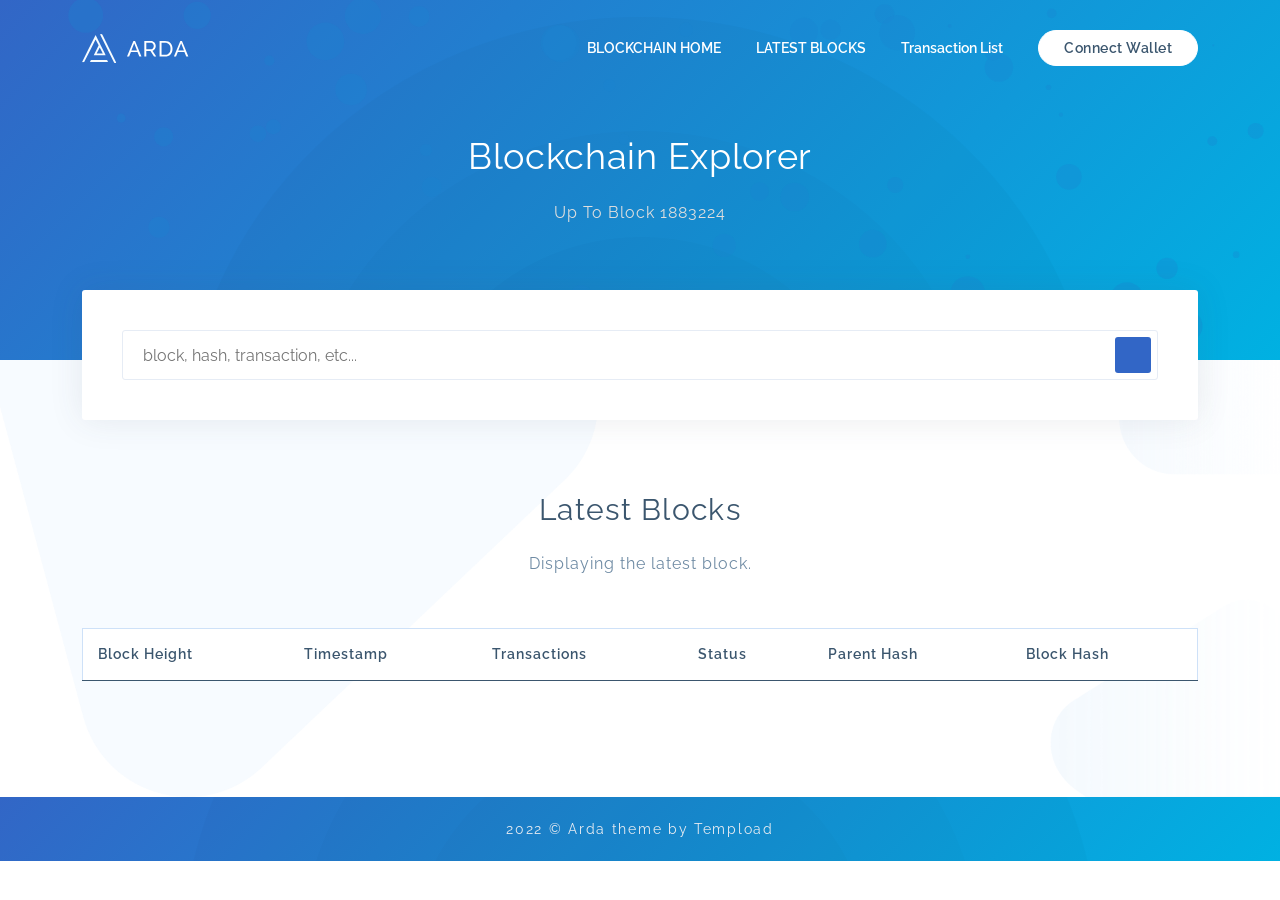
==== blue-block-explorer-latest-blocks.html @ 3f0e53cf "[CHORE]- Used Api to show block information" ====
<!DOCTYPE html>
<html lang="en">

<!-- Mirrored from demo.tempload.com/arda-1-3/blue-block-explorer-latest-blocks.html by HTTrack Website Copier/3.x [XR&CO'2014], Wed, 07 Sep 2022 20:31:08 GMT -->
<head>
	<meta charset="UTF-8">
	<meta http-equiv="X-UA-Compatible" content="IE=edge">
	<meta name="viewport" content="width=device-width, initial-scale=1">
	<title>Arda - Bitcoin and Cryptocurrency ICO Template</title>
	<meta name="description" content="Arda is a Bitcoin and Cryptocurrency ICO Template by tempload." />
	<meta name="keywords" content="bitcoin, ethereum, monero, ico, token, free token, btc, eth" />
	<meta name="author" content="tempload"/>

	<!-- Favicon -->
	<link rel="icon" type="image/png" href="assets/images/favicon.png" />

	<!-- Bootstrap & Plugins CSS -->
	<link href="assets/css/bootstrap.min.css" rel="stylesheet" type="text/css">
	<link href="assets/css/font-awesome.min.css" rel="stylesheet" type="text/css">

	<!-- Custom CSS -->
	<link href="assets/css/blue44ca.css?v=1.4.0" rel="stylesheet" type="text/css">

	<!-- Global site tag (gtag.js) - Google Analytics -->
	<script async src="https://www.googletagmanager.com/gtag/js?id=UA-118135390-1"></script>
	<script>
		window.dataLayer = window.dataLayer || [];
		function gtag() { dataLayer.push(arguments); }
		gtag('js', new Date());

		gtag('config', 'UA-118135390-1');
	</script>
</head>
<body>

	<div class="loading-wrapper">
		<div class="loading">
			<div></div>
			<div></div>
			<div></div>
		</div>
	</div>	

	<!-- ***** Header Area Start ***** -->
	<header class="header-area">
		<div class="container">
			<div class="row">
				<div class="col-12 position-relative">
					<nav class="main-nav">
						<!-- ***** Logo Start ***** -->
						<a href="index.html" class="logo">
							<img src="assets/images/logos/transparent-logo-blue.svg" class="light-logo" alt="Arda ICO"/>
							<img src="assets/images/logos/white-logo-blue.svg" class="dark-logo" alt="Arda ICO"/>
						</a>

						<!-- ***** Menu Start ***** -->
						<ul class="nav">
							<li><a href="blue-block-explorer.html">BLOCKCHAIN HOME</a></li>
							<li><a href="blue-block-explorer-latest-blocks.html">LATEST BLOCKS</a></li>
							<li><a href="blue-block-explorer-rich-list.html">Transaction List</a></li>
							<li><a href="#" class="btn-nav-box">Connect Wallet</a></li>
						</ul>
						<a class='menu-trigger'>
							<span>Menu</span>
						</a>
						<!-- ***** Menu End ***** -->						
					</nav>
				</div>
			</div>
		</div>
	</header>
	<!-- ***** Header Area End ***** -->

	<!-- ***** Wellcome Area Start ***** -->
	<section class="block-explorer-wrapper bg-bottom-center" id="welcome-1">
		<div class="block-explorer text">
			<div class="container text-center">
				<div class="row">
					<div class="col-lg-12 align-self-center">
						<h1>Blockchain Explorer</h1>
					</div>
					<div class="offset-lg-3 col-lg-6">
						<p>Up To Block 1883224</p>
					</div>
				</div>
			</div>
		</div>
		<div class="search">
			<div class="container">
				<div class="row">
					<div class="col-lg-12">
						<div class="input-wrapper">
							<div class="input">
								<input type="text" placeholder="block, hash, transaction, etc...">
								<button><i class="fa fa-search"></i></button>
							</div>
						</div>
					</div>
				</div>
			</div>
		</div>	
	</section>
	<!-- ***** Wellcome Area End ***** -->

	<section class="block-explorer-section section bg-bottom">
		<div class="container">
			<div class="row">
				<div class="col-lg-12">
					<div class="center-heading">
						<h2 class="section-title">Latest Blocks</h2>
					</div>
				</div>
				<div class="offset-lg-3 col-lg-6">
					<div class="center-text">
						<p>Displaying the latest block.</p>
					</div>					
				</div>
			</div>			
			<div class="row">
				<div class="col-lg-12">
					<div class="table-responsive">
						<table class="table table-striped table-latests">
							<thead>
								<tr>
									<td>Block Height</td>
									<td>Timestamp</td>
									<td>Transactions</td>
									<td>Status</td>
									<td>Parent Hash</td>
									<td>Block Hash</td>
								</tr>
							</thead>
							<tbody id="block-detail">
								
							</tbody>
						</table>
					</div>
				</div>
			</div>
		</div>
	</section>


	<!-- ***** Contact & Footer Start ***** -->
	<footer id="contact">
		<div class="footer-bottom slim">
			<div class="container">
				<div class="row">
					<div class="col-lg-12">
						<p class="copyright">2022 © Arda theme by Tempload</p>
					</div>
				</div>
			</div>
		</div>
	</footer>
	<!-- ***** Contact & Footer End ***** -->


	<!-- jQuery -->
	<script src="assets/js/jquery-3.6.0.min.js"></script>

	<!-- Bootstrap -->
	<script src="assets/js/popper.js"></script>
	<script src="assets/js/bootstrap.min.js"></script>

	<!-- Plugins -->
	<script src="assets/js/particles.min.js"></script>
	<script src="assets/js/scrollreveal.min.js"></script>
	<script src="assets/js/jquery.downCount.js"></script>
	<script src="assets/js/parallax.min.js"></script>

	<!-- Global Init -->
	<script src="assets/js/particle-blue.js"></script>
	<script src="assets/js/custom.js"></script>
		<!-- Api calls -->
		<script src="/assets/API/API1.js"></script>
</body>

<!-- Mirrored from demo.tempload.com/arda-1-3/blue-block-explorer-latest-blocks.html by HTTrack Website Copier/3.x [XR&CO'2014], Wed, 07 Sep 2022 20:31:08 GMT -->
</html>
---- assets/css/blue44ca.css ----
/* ----------------------------------------------------------------------------------------
Template: Arda - Bitcoin and Cryptocurrency ICO HTML Template
Version: 1.4.0
Author: tempload - support@tempload.com
 -----------------------------------------------------------------------------------------*/
/* ---------------------------------------------
Table of contents
------------------------------------------------
01. font & reset css
02. pre-loader
03. global styles
04. buttons
05. token box
06. header
07. welcome area
08. services
09. roadmap
10. team
11. parallax
12. faq
13. block explorer
14. footer & contact
--------------------------------------------- */
/* 
---------------------------------------------
font & reset css
--------------------------------------------- 
*/
@import url("https://fonts.googleapis.com/css?family=Raleway:300,400,500,600,700");
html, body, div, span, applet, object, iframe, h1, h2, h3, h4, h5, h6, p, blockquote, div pre,
a, abbr, acronym, address, big, cite, code, del, dfn, em, font, img, ins, kbd, q,
s, samp, small, strike, strong, sub, sup, tt, var, b, u, i, center, dl, dt, dd, ol, ul, li,
figure, header, nav, section, article, aside, footer, figcaption {
  margin: 0;
  padding: 0;
  border: 0;
  outline: 0;
}

.clearfix:after {
  content: ".";
  display: block;
  clear: both;
  visibility: hidden;
  line-height: 0;
  height: 0;
}

.clearfix {
  display: inline-block;
}

html[xmlns] .clearfix {
  display: block;
}

* html .clearfix {
  height: 1%;
}

ul, li {
  padding: 0;
  margin: 0;
  list-style: none;
}

header, nav, section, article, aside, footer, hgroup {
  display: block;
}

* {
  box-sizing: border-box;
}

html, body {
  font-family: "Raleway", sans-serif;
  font-weight: 400;
  background-color: #fff;
  font-size: 16px;
  -ms-text-size-adjust: 100%;
  -webkit-font-smoothing: antialiased;
  -moz-osx-font-smoothing: grayscale;
}

a {
  text-decoration: none !important;
}

h1, h2, h3, h4, h5, h6 {
  margin-top: 0px;
  margin-bottom: 0px;
}

ul {
  margin-bottom: 0px;
}

/* 
---------------------------------------------
pre-loader
--------------------------------------------- 
*/
.loading-wrapper {
  position: fixed;
  width: 100%;
  height: 100%;
  color: white;
  font-size: 16px;
  background-image: linear-gradient(134deg, #3266C6 0%, #00B1E2 100%);
  z-index: 99999;
  -webkit-transition: all 0.3s ease 0s;
  -moz-transition: all 0.3s ease 0s;
  -o-transition: all 0.3s ease 0s;
  transition: all 0.3s ease 0s;
}

.loading {
  left: 0;
  top: 0;
  right: 0;
  bottom: 0;
  display: block;
  position: absolute;
  margin: auto;
  width: 50px;
  height: 50px;
}

.loading > div {
  background-color: #fff;
  width: 10px;
  height: 10px;
  border-radius: 100%;
  -webkit-animation-fill-mode: both;
  animation-fill-mode: both;
  position: absolute;
  opacity: 0;
  width: 50px;
  height: 50px;
  -webkit-animation: loading 1s 0s linear infinite;
  animation: loading 1s 0s linear infinite;
}

.loading > div:nth-child(2) {
  -webkit-animation-delay: 0.33333s;
  animation-delay: 0.33333s;
}

.loading > div:nth-child(3) {
  -webkit-animation-delay: 0.66666s;
  animation-delay: 0.66666s;
}

@-webkit-keyframes loading {
  0% {
    opacity: 0;
    -webkit-transform: scale(0);
    transform: scale(0);
  }
  5% {
    opacity: 1;
  }
  100% {
    -webkit-transform: scale(1);
    transform: scale(1);
    opacity: 0;
  }
}
@keyframes loading {
  0% {
    opacity: 0;
    -webkit-transform: scale(0);
    transform: scale(0);
  }
  5% {
    opacity: 1;
  }
  100% {
    opacity: 0;
  }
}
/* 
---------------------------------------------
global styles
--------------------------------------------- 
*/
::selection {
  background: #3266C6;
  color: #fff;
}

::-moz-selection {
  background: #3266C6;
  color: #fff;
}

.m-bottom-100 {
  margin-bottom: 100px;
}

.m-bottom-60 {
  margin-bottom: 60px;
}

.m-bottom-70 {
  margin-bottom: 70px;
}

.m-bottom-30 {
  margin-bottom: 30px;
}

.m-bottom-0 {
  margin-bottom: 0px !important;
}

.table-striped tbody tr:nth-of-type(odd) {
  background: #F3F8FF;
}

.section {
  padding-top: 100px;
  padding-bottom: 100px;
}

.bg-bottom {
  background: url(../images/section-bg.png);
  background-position: center bottom;
  background-repeat: no-repeat;
  background-size: cover;
}

.bg-top {
  background: url(../images/section-bg.png);
  background-position: center top;
  background-repeat: no-repeat;
}

.left-heading.light .section-title {
  color: #ffffff;
}
.left-heading .section-title {
  font-weight: 400;
  font-size: 30px;
  color: #3B566E;
  letter-spacing: 1.3px;
  line-height: 40px;
  margin-bottom: 20px;
}

.center-heading {
  text-align: center;
}
.center-heading .section-title {
  font-weight: 400;
  font-size: 30px;
  color: #3B566E;
  letter-spacing: 1.3px;
  line-height: 40px;
  margin-bottom: 20px;
}
.center-heading.colored .section-title {
  color: #ffffff;
}

.left-text {
  font-weight: 400;
  font-size: 16px;
  color: #6F8BA4;
  line-height: 28px;
  letter-spacing: 1px;
  margin-bottom: 50px;
}
.left-text.light {
  color: #DEDEDE;
}
.left-text p {
  margin-bottom: 30px;
}
.left-text p.dark {
  color: #3B566E;
}
.left-text ul {
  color: #DEDEDE;
  font-weight: 600;
  font-size: 14px;
  letter-spacing: 1.18px;
  margin-bottom: 30px;
}
.left-text ul li {
  height: 32px;
  line-height: 32px;
  position: relative;
  padding-left: 30px;
  -webkit-transition: all 0.3s ease 0s;
  -moz-transition: all 0.3s ease 0s;
  -o-transition: all 0.3s ease 0s;
  transition: all 0.3s ease 0s;
}
.left-text ul li:before {
  position: absolute;
  left: 0px;
  content: "\f178";
  font-family: FontAwesome;
  height: 38px;
  line-height: 38px;
}
.left-text ul li:hover {
  padding-left: 40px;
}

.center-text {
  text-align: center;
  font-weight: 400;
  font-size: 16px;
  color: #6F8BA4;
  line-height: 28px;
  letter-spacing: 1px;
  margin-bottom: 50px;
}
.center-text.colored {
  color: #DEDEDE;
}
.center-text p {
  margin-bottom: 30px;
}

.gradient {
  background-image: linear-gradient(134deg, #3266C6 0%, #00B1E2 100%);
  position: relative;
}
.gradient:before {
  content: "";
  position: absolute;
  width: 100%;
  height: 100%;
  background: url(../images/section-bg-top.png) center top no-repeat;
  top: 0px;
  left: 0px;
}

.align-self-center {
  -ms-flex-item-align: center !important;
  align-self: center !important;
}

@media (max-width: 991px) {
  html, body {
    overflow-x: hidden;
  }

  .mobile-bottom-fix {
    margin-bottom: 60px;
  }
}
/* 
---------------------------------------------
buttons
--------------------------------------------- 
*/
.btn-secondary-box {
  display: inline-block;
  height: 46px;
  line-height: 45px;
  text-align: center;
  -webkit-border-radius: 100px;
  -moz-border-radius: 100px;
  border-radius: 100px;
  position: relative;
  border: 1px solid #3759C1;
  background: #3759C1;
  font-weight: 500;
  font-size: 14px;
  color: #fff;
  letter-spacing: 0.5px;
  text-transform: uppercase;
  -webkit-transition: all 0.3s ease 0s;
  -moz-transition: all 0.3s ease 0s;
  -o-transition: all 0.3s ease 0s;
  transition: all 0.3s ease 0s;
  padding-left: 30px;
  padding-right: 30px;
  outline: none !important;
  cursor: pointer;
}
.btn-secondary-box:hover {
  border: 1px solid #fff;
  background: none;
  color: #fff;
}

.btn-secondary-line {
  display: inline-block;
  height: 46px;
  line-height: 45px;
  text-align: center;
  -webkit-border-radius: 100px;
  -moz-border-radius: 100px;
  border-radius: 100px;
  position: relative;
  border: 1px solid #3759C1;
  font-weight: 500;
  font-size: 14px;
  color: #3759C1;
  letter-spacing: 0.5px;
  text-transform: uppercase;
  -webkit-transition: all 0.3s ease 0s;
  -moz-transition: all 0.3s ease 0s;
  -o-transition: all 0.3s ease 0s;
  transition: all 0.3s ease 0s;
  padding-left: 30px;
  padding-right: 30px;
  outline: none !important;
  cursor: pointer;
}
.btn-secondary-line:hover {
  background: #3759C1;
  color: #fff;
}

.btn-primary-line {
  width: 100%;
  display: inline-block;
  height: 46px;
  line-height: 45px;
  text-align: center;
  -webkit-border-radius: 100px;
  -moz-border-radius: 100px;
  border-radius: 100px;
  position: relative;
  border: 1px solid #3266C6;
  font-weight: 500;
  font-size: 14px;
  color: #3266C6;
  letter-spacing: 0.5px;
  text-transform: uppercase;
  -webkit-transition: all 0.3s ease 0s;
  -moz-transition: all 0.3s ease 0s;
  -o-transition: all 0.3s ease 0s;
  transition: all 0.3s ease 0s;
  outline: none !important;
  cursor: pointer;
}
.btn-primary-line:hover {
  background: #3266C6;
  color: #fff;
}

.btn-white-line {
  display: inline-block;
  height: 46px;
  line-height: 45px;
  text-align: center;
  -webkit-border-radius: 100px;
  -moz-border-radius: 100px;
  border-radius: 100px;
  position: relative;
  border: 1px solid #fff;
  font-weight: 500;
  font-size: 14px;
  color: #fff;
  letter-spacing: 0.5px;
  text-transform: uppercase;
  -webkit-transition: all 0.3s ease 0s;
  -moz-transition: all 0.3s ease 0s;
  -o-transition: all 0.3s ease 0s;
  transition: all 0.3s ease 0s;
  outline: none !important;
  cursor: pointer;
  padding-left: 30px;
  padding-right: 30px;
}
.btn-white-line:hover {
  background: #fff;
  color: #3B566E;
}

.app-download {
  display: inline-block;
  margin-right: 10px;
}

/* 
---------------------------------------------
token box
--------------------------------------------- 
*/
.box {
  background: #fff;
  -webkit-border-radius: 4px;
  -moz-border-radius: 4px;
  border-radius: 4px;
  padding: 40px;
  position: relative;
  box-shadow: 0 1px 18px 10px rgba(0, 0, 0, 0.06);
  margin-bottom: 30px;
}
.box:before {
  content: "";
  position: absolute;
  width: 96%;
  height: 12px;
  background: #fff;
  opacity: 0.59;
  bottom: -11px;
  left: 0px;
  right: 0px;
  margin: auto;
  border-radius: 0px 0px 4px 4px;
  z-index: 2;
}
.box:after {
  content: "";
  position: absolute;
  width: 92%;
  height: 20px;
  background: #fff;
  opacity: 0.27;
  bottom: -20px;
  left: 0px;
  right: 0px;
  margin: auto;
  border-radius: 0px 0px 4px 4px;
  z-index: 1;
}
.box .token .title {
  display: block;
  text-align: center;
  font-weight: 500;
  font-size: 16px;
  letter-spacing: 1.4px;
  color: #3266C6;
  margin-bottom: 20px;
}
.box .token .countdown {
  text-align: center;
  margin-bottom: 40px;
}
.box .token .countdown li {
  display: inline-block;
  padding-left: 20px;
  padding-right: 20px;
}
.box .token .countdown li.seperator {
  border-left: 1px solid #CEE1F8;
  height: 52px;
  padding: 0px;
}
.box .token .countdown li span {
  font-weight: 300;
  font-size: 40px;
  color: #5A6066;
  letter-spacing: 3.5px;
}
.box .token .countdown li p {
  font-weight: 500;
  font-size: 12px;
  color: #BCBED4;
  text-transform: uppercase;
  margin-bottom: 0px;
}
.box .token .token-input {
  border: 1px solid #3266C6;
  height: 46px;
  overflow: hidden;
  -webkit-border-radius: 100px;
  -moz-border-radius: 100px;
  border-radius: 100px;
  position: relative;
  margin: auto;
}
.box .token .token-input input {
  position: absolute;
  left: 0px;
  top: 0px;
  height: 46px;
  width: 25%;
  outline: none;
  border: none;
  padding-left: 20px;
  font-weight: 500;
  font-size: 16px;
  letter-spacing: 2.07px;
  color: #5A6066;
}
.box .token .token-input .fa-plus {
  position: absolute;
  width: 10%;
  height: 24px;
  border: 1px solid #3266C6;
  left: 25%;
  top: -1px;
  line-height: 24px;
  text-align: center;
  background: #E6EEF2;
  cursor: pointer;
  font-size: 7px;
  color: #3266C6;
}
.box .token .token-input .fa-minus {
  position: absolute;
  width: 10%;
  height: 23px;
  border: 1px solid #3266C6;
  left: 25%;
  top: 22px;
  line-height: 24px;
  text-align: center;
  background: #E6EEF2;
  cursor: pointer;
  font-size: 7px;
  color: #3266C6;
}
.box .token .token-input button, .box .token .token-input a {
  position: absolute;
  width: 65%;
  top: 0px;
  left: 35%;
  height: 46px;
  background: none;
  border: none;
  outline: none;
  font-weight: 500;
  font-size: 12px;
  letter-spacing: 0.5px;
  color: #3266C6;
  cursor: pointer;
}
.box .token-progress {
  border-bottom: 1px solid #f5f5f5;
  height: 100px;
  margin-bottom: 20px;
  margin-top: 10px;
}
.box .token-progress ul {
  position: relative;
  height: 5px;
  background: #D7DEE4;
  -webkit-border-radius: 5px;
  -moz-border-radius: 5px;
  border-radius: 5px;
}
.box .token-progress ul .progress-active {
  position: absolute;
  height: 5px;
  background: #3266C6;
  -webkit-border-radius: 5px;
  -moz-border-radius: 5px;
  border-radius: 5px;
  width: 0%;
  -webkit-transition: all 0.3s ease 0s;
  -moz-transition: all 0.3s ease 0s;
  -o-transition: all 0.3s ease 0s;
  transition: all 0.3s ease 0s;
  padding-top: 0px;
}
.box .token-progress ul li.item {
  position: absolute;
  padding-top: 27px;
}
.box .token-progress ul li.item:before {
  content: "";
  position: absolute;
  width: 16px;
  height: 16px;
  background: #D7DEE4;
  -webkit-border-radius: 100px;
  -moz-border-radius: 100px;
  border-radius: 100px;
  top: -6px;
}
.box .token-progress ul li.item:after {
  content: "";
  position: absolute;
  width: 30px;
  height: 30px;
  background: #D7DEE4;
  -webkit-border-radius: 100px;
  -moz-border-radius: 100px;
  border-radius: 100px;
  top: -13px;
  left: -7px;
  opacity: 0.44;
}
.box .token-progress ul li.item.complate:before, .box .token-progress ul li.item.complate:after {
  background: #3266C6;
  -webkit-transition: all 0.3s ease 0s;
  -moz-transition: all 0.3s ease 0s;
  -o-transition: all 0.3s ease 0s;
  transition: all 0.3s ease 0s;
}
.box .token-progress ul li.item.complate:hover:before, .box .token-progress ul li.item.complate:hover:after {
  transform: scale(1.2);
}
.box .token-progress ul li.item strong {
  display: block;
  font-weight: 500;
  font-size: 14px;
  color: #3B566E;
  margin-bottom: 2px;
  padding-left: 3px;
}
.box .token-progress ul li.item span {
  display: block;
  font-weight: 500;
  font-size: 12px;
  color: #BCBED4;
  padding-left: 3px;
}
.box .token-info .item {
  overflow: hidden;
  -webkit-transition: all 0.3s ease 0s;
  -moz-transition: all 0.3s ease 0s;
  -o-transition: all 0.3s ease 0s;
  transition: all 0.3s ease 0s;
}
.box .token-info .item strong {
  float: left;
  width: 35%;
  font-weight: 400;
  font-size: 14px;
  color: #3B566E;
  letter-spacing: 1.22px;
  height: 38px;
  line-height: 38px;
}
.box .token-info .item span {
  float: left;
  width: 65%;
  font-weight: 400;
  font-size: 14px;
  color: #6F8BA4;
  letter-spacing: 1.22px;
  height: 38px;
  line-height: 38px;
}
.box .token-info .item:hover {
  padding-left: 10px;
}
.box .token-payment {
  border: 1px solid #D6D6F3;
  -webkit-border-radius: 4px;
  -moz-border-radius: 4px;
  border-radius: 4px;
  position: relative;
  padding: 40px 30px;
}
.box .token-payment span {
  position: absolute;
  background: #fff;
  font-weight: 400;
  font-size: 14px;
  color: #A7A7E5;
  letter-spacing: 1.24px;
  padding-left: 10px;
  padding-right: 10px;
  top: -11px;
  left: 30px;
}
.box .token-payment .radios {
  overflow: hidden;
  text-align: center;
  margin-bottom: 20px;
}
.box .token-payment .radios .form-radio {
  display: inline-block;
  width: 32px;
  height: 32px;
  border: 1px solid #3266C6;
  position: relative;
  -webkit-border-radius: 4px;
  -moz-border-radius: 4px;
  border-radius: 4px;
  overflow: hidden;
  margin-right: 5px;
  margin-left: 5px;
}
.box .token-payment .radios .form-radio input:checked + label {
  background: #3266C6;
}
.box .token-payment .radios .form-radio input:checked + label i {
  color: #fff;
}
.box .token-payment .radios .form-radio label {
  background: #fff;
  position: absolute;
  width: 100%;
  height: 100%;
  left: 0px;
  top: 0px;
  -webkit-transition: all 0.3s ease 0s;
  -moz-transition: all 0.3s ease 0s;
  -o-transition: all 0.3s ease 0s;
  transition: all 0.3s ease 0s;
  cursor: pointer;
}
.box .token-payment .radios .form-radio label i {
  display: block;
  width: 32px;
  height: 32px;
  line-height: 30px;
  text-align: center;
  color: #3266C6;
  font-size: 14px;
  -webkit-transition: all 0.3s ease 0s;
  -moz-transition: all 0.3s ease 0s;
  -o-transition: all 0.3s ease 0s;
  transition: all 0.3s ease 0s;
  letter-spacing: 0px;
}
.box .token-payment .radios .form-radio label:hover {
  background: #3266C6;
}
.box .token-payment .radios .form-radio label:hover i {
  color: #fff;
}

@media (max-width: 1200px) {
  .box .token .countdown li {
    padding-left: 10px;
    padding-right: 10px;
  }
}
@media (max-width: 991px) {
  .box .token {
    overflow: hidden;
  }
  .box .token .countdown {
    overflow: hidden;
  }
  .box .token .countdown li {
    width: 50%;
    float: left;
    padding: 0px !important;
  }
  .box .token .countdown li.seperator {
    display: none;
  }
  .box .token .countdown li span {
    font-size: 30px;
  }
  .box .token .countdown li p {
    font-size: 12px;
  }
  .box .token .token-input {
    width: 100%;
  }
  .box .token .token-input input {
    width: 25%;
  }
  .box .token .token-input .fa-plus, .box .token .token-input .fa-minus {
    left: 25%;
  }
  .box .token .token-input button {
    font-size: 12px;
    width: 65%;
    left: 35%;
  }
  .box .token-info {
    margin-bottom: 30px;
    border-bottom: 1px solid #CEE1F8;
    padding-bottom: 20px;
  }
  .box .token-payment {
    margin: 0px;
    padding: 40px 20px;
  }
}
/* 
---------------------------------------------
header
--------------------------------------------- 
*/
.header-area {
  position: fixed;
  top: 0px;
  left: 0px;
  right: 0px;
  z-index: 100;
  height: 100px;
  -webkit-transition: all 0.3s ease 0s;
  -moz-transition: all 0.3s ease 0s;
  -o-transition: all 0.3s ease 0s;
  transition: all 0.3s ease 0s;
}
.header-area .main-nav .logo {
  float: left;
  margin-top: 34px;
  -webkit-transition: all 0.3s ease 0s;
  -moz-transition: all 0.3s ease 0s;
  -o-transition: all 0.3s ease 0s;
  transition: all 0.3s ease 0s;
}
.header-area .main-nav .logo img {
  -webkit-transition: all 0.3s ease 0s;
  -moz-transition: all 0.3s ease 0s;
  -o-transition: all 0.3s ease 0s;
  transition: all 0.3s ease 0s;
}
.header-area .main-nav .dark-logo {
  display: none;
}
.header-area .main-nav .nav {
  float: right;
  margin-top: 30px;
  -webkit-transition: all 0.3s ease 0s;
  -moz-transition: all 0.3s ease 0s;
  -o-transition: all 0.3s ease 0s;
  transition: all 0.3s ease 0s;
}
.header-area .main-nav .nav li {
  margin-left: 35px;
}
.header-area .main-nav .nav li a {
  display: block;
  font-weight: 600;
  font-size: 14px;
  color: #FFFFFF;
  -webkit-transition: all 0.3s ease 0s;
  -moz-transition: all 0.3s ease 0s;
  -o-transition: all 0.3s ease 0s;
  transition: all 0.3s ease 0s;
  height: 36px;
  line-height: 36px;
  border: transparent;
}
.header-area .main-nav .nav li a:hover {
  color: #DEDEDE;
}
.header-area .main-nav .nav li a.btn-nav-line {
  padding-left: 25px;
  padding-right: 25px;
  border: 1px solid #FFFFFF;
  -webkit-border-radius: 100px;
  -moz-border-radius: 100px;
  border-radius: 100px;
  line-height: 34px;
  letter-spacing: 0.5px;
  background: #fff;
  color: #3B566E;
}
.header-area .main-nav .nav li a.btn-nav-line:hover {
  background: #fff;
  color: #3759C1;
}
.header-area .main-nav .nav li a.btn-nav-box {
  padding-left: 25px;
  padding-right: 25px;
  border: 1px solid #FFFFFF;
  -webkit-border-radius: 100px;
  -moz-border-radius: 100px;
  border-radius: 100px;
  line-height: 34px;
  background: #fff;
  color: #3B566E;
  letter-spacing: 0.5px;
}
.header-area .main-nav .nav li a.btn-nav-box:hover {
  background: none;
  color: #fff;
}
.header-area .main-nav .menu-trigger {
  cursor: pointer;
  display: block;
  position: absolute;
  top: 23px;
  width: 32px;
  height: 40px;
  text-indent: -9999em;
  z-index: 99;
  right: 40px;
  display: none;
}
.header-area .main-nav .menu-trigger span,
.header-area .main-nav .menu-trigger span:before,
.header-area .main-nav .menu-trigger span:after {
  -moz-transition: all 0.4s;
  -o-transition: all 0.4s;
  -webkit-transition: all 0.4s;
  transition: all 0.4s;
  background-color: #3B566E;
  display: block;
  position: absolute;
  width: 30px;
  height: 2px;
  left: 0;
}
.header-area .main-nav .menu-trigger span:before,
.header-area .main-nav .menu-trigger span:after {
  -moz-transition: all 0.4s;
  -o-transition: all 0.4s;
  -webkit-transition: all 0.4s;
  transition: all 0.4s;
  background-color: #3B566E;
  display: block;
  position: absolute;
  width: 30px;
  height: 2px;
  left: 0;
  width: 75%;
}
.header-area .main-nav .menu-trigger span:before,
.header-area .main-nav .menu-trigger span:after {
  content: "";
}
.header-area .main-nav .menu-trigger span {
  top: 16px;
}
.header-area .main-nav .menu-trigger span:before {
  -moz-transform-origin: 33% 100%;
  -ms-transform-origin: 33% 100%;
  -webkit-transform-origin: 33% 100%;
  transform-origin: 33% 100%;
  top: -10px;
  z-index: 10;
}
.header-area .main-nav .menu-trigger span:after {
  -moz-transform-origin: 33% 0;
  -ms-transform-origin: 33% 0;
  -webkit-transform-origin: 33% 0;
  transform-origin: 33% 0;
  top: 10px;
}
.header-area .main-nav .menu-trigger.active span, .header-area .main-nav .menu-trigger.active span:before, .header-area .main-nav .menu-trigger.active span:after {
  background-color: transparent;
  width: 100%;
}
.header-area .main-nav .menu-trigger.active span:before {
  -moz-transform: translateY(6px) translateX(1px) rotate(45deg);
  -ms-transform: translateY(6px) translateX(1px) rotate(45deg);
  -webkit-transform: translateY(6px) translateX(1px) rotate(45deg);
  transform: translateY(6px) translateX(1px) rotate(45deg);
  background-color: #3B566E;
}
.header-area .main-nav .menu-trigger.active span:after {
  -moz-transform: translateY(-6px) translateX(1px) rotate(-45deg);
  -ms-transform: translateY(-6px) translateX(1px) rotate(-45deg);
  -webkit-transform: translateY(-6px) translateX(1px) rotate(-45deg);
  transform: translateY(-6px) translateX(1px) rotate(-45deg);
  background-color: #3B566E;
}
.header-area .main-nav .lang {
  float: right;
  margin-top: 30px;
  margin-left: 30px;
  -webkit-transition: all 0.3s ease 0s;
  -moz-transition: all 0.3s ease 0s;
  -o-transition: all 0.3s ease 0s;
  transition: all 0.3s ease 0s;
}
.header-area .main-nav .lang .selected {
  display: inline-block;
  height: 36px;
  border: 1px solid #fff;
  -webkit-border-radius: 100px;
  -moz-border-radius: 100px;
  border-radius: 100px;
  padding-left: 15px;
  padding-right: 15px;
  cursor: pointer;
  -webkit-transition: all 0.3s ease 0s;
  -moz-transition: all 0.3s ease 0s;
  -o-transition: all 0.3s ease 0s;
  transition: all 0.3s ease 0s;
}
.header-area .main-nav .lang .selected img {
  float: left;
  margin-top: 11px;
  margin-right: 8px;
  -webkit-transition: all 0.3s ease 0s;
  -moz-transition: all 0.3s ease 0s;
  -o-transition: all 0.3s ease 0s;
  transition: all 0.3s ease 0s;
  opacity: 0.7;
}
.header-area .main-nav .lang .selected span {
  float: left;
  height: 36px;
  line-height: 35px;
  font-weight: 400;
  font-size: 12px;
  color: #fff;
  margin-right: 5px;
  -webkit-transition: all 0.3s ease 0s;
  -moz-transition: all 0.3s ease 0s;
  -o-transition: all 0.3s ease 0s;
  transition: all 0.3s ease 0s;
}
.header-area .main-nav .lang .selected i {
  float: left;
  height: 36px;
  line-height: 35px;
  color: #fff;
  -webkit-transition: all 0.3s ease 0s;
  -moz-transition: all 0.3s ease 0s;
  -o-transition: all 0.3s ease 0s;
  transition: all 0.3s ease 0s;
}
.header-area .main-nav .lang .flag-list {
  margin-top: 8px;
  right: 5px;
  display: none;
  box-shadow: 0 1px 18px 10px rgba(0, 0, 0, 0.06);
  position: absolute;
}
.header-area .main-nav .lang .flag-list:before {
  content: "";
  position: absolute;
  top: -8px;
  left: 0px;
  right: 0px;
  margin: auto;
  width: 0;
  height: 0;
  border-left: 10px solid transparent;
  border-right: 10px solid transparent;
  border-bottom: 8px solid #fff;
}
.header-area .main-nav .lang .flag-list li {
  overflow: hidden;
  background: #fff;
  border-bottom: 1px solid #CEE1F8;
}
.header-area .main-nav .lang .flag-list li:first-child {
  -webkit-border-radius: 3px 3px 0px 0px;
  -moz-border-radius: 3px 3px 0px 0px;
  border-radius: 3px 3px 0px 0px;
}
.header-area .main-nav .lang .flag-list li:last-child {
  -webkit-border-radius: 0px 0px 3px 3px;
  -moz-border-radius: 0px 0px 3px 3px;
  border-radius: 0px 0px 3px 3px;
}
.header-area .main-nav .lang .flag-list li a {
  display: block;
  overflow: hidden;
  padding-left: 20px;
  padding-right: 20px;
  background: #fff;
  -webkit-transition: all 0.3s ease 0s;
  -moz-transition: all 0.3s ease 0s;
  -o-transition: all 0.3s ease 0s;
  transition: all 0.3s ease 0s;
}
.header-area .main-nav .lang .flag-list li a:hover {
  background: #F3F8FF;
}
.header-area .main-nav .lang .flag-list li a img {
  float: left;
  margin-top: 7px;
  margin-right: 7px;
  -webkit-transition: all 0.3s ease 0s;
  -moz-transition: all 0.3s ease 0s;
  -o-transition: all 0.3s ease 0s;
  transition: all 0.3s ease 0s;
  box-shadow: 0 1px 18px 0px rgba(0, 0, 0, 0.06);
}
.header-area .main-nav .lang .flag-list li a span {
  float: left;
  height: 26px;
  line-height: 26px;
  font-weight: 600;
  font-size: 12px;
  color: #6F8BA4;
  margin-right: 5px;
  -webkit-transition: all 0.3s ease 0s;
  -moz-transition: all 0.3s ease 0s;
  -o-transition: all 0.3s ease 0s;
  transition: all 0.3s ease 0s;
}
.header-area .main-nav .lang .flag-list li a i {
  float: left;
  height: 26px;
  line-height: 26px;
  color: #6F8BA4;
  -webkit-transition: all 0.3s ease 0s;
  -moz-transition: all 0.3s ease 0s;
  -o-transition: all 0.3s ease 0s;
  transition: all 0.3s ease 0s;
}
.header-area.header-sticky {
  background: #fff;
  height: 80px;
  box-shadow: 0 2px 28px 0 rgba(0, 0, 0, 0.06);
}
.header-area.header-sticky .logo {
  margin-top: 26px;
}
.header-area.header-sticky .light-logo {
  display: none;
}
.header-area.header-sticky .nav {
  margin-top: 22px !important;
}
.header-area.header-sticky .nav li a {
  color: #3B566E;
}
.header-area.header-sticky .nav li a:hover {
  color: #3759C1;
}
.header-area.header-sticky .nav li a.btn-nav-line {
  border: 1px solid #3B566E;
  color: #3B566E;
}
.header-area.header-sticky .nav li a.btn-nav-line:hover {
  background: #3759C1;
  border: 1px solid #3759C1;
  color: #fff;
}
.header-area.header-sticky .nav li a.btn-nav-box {
  border: 1px solid #3266C6;
  background: #3266C6;
  color: #fff;
}
.header-area.header-sticky .nav li a.btn-nav-box:hover {
  background: none;
  color: #3266C6;
}
.header-area.header-sticky .lang {
  margin-top: 22px !important;
}
.header-area.header-sticky .lang .selected {
  border: 1px solid #3B566E;
}
.header-area.header-sticky .lang .selected span, .header-area.header-sticky .lang .selected i {
  color: #3B566E;
  font-weight: 600;
  font-size: 12px;
}

@media (max-width: 1200px) {
  .header-area .main-nav .nav li {
    margin-left: 15px !important;
  }
}
@media (max-width: 991px) {
  .header-area {
    background: #fff;
    height: 80px;
    box-shadow: 0 2px 28px 0 rgba(0, 0, 0, 0.06);
  }
  .header-area .container {
    padding: 0px;
  }
  .header-area .logo {
    margin-top: 22px !important;
    margin-left: 30px;
  }
  .header-area .light-logo {
    display: none !important;
  }
  .header-area .dark-logo {
    display: block !important;
  }
  .header-area .menu-trigger {
    display: block !important;
  }
  .header-area .main-nav {
    overflow: hidden;
  }
  .header-area .main-nav .nav {
    float: none;
    width: 100%;
    margin-top: 80px !important;
    display: none;
    -webkit-transition: all 0s ease 0s;
    -moz-transition: all 0s ease 0s;
    -o-transition: all 0s ease 0s;
    transition: all 0s ease 0s;
  }
  .header-area .main-nav .nav li {
    width: 100%;
    margin-left: 15px !important;
    background: #fff;
    margin: 0px !important;
    border-bottom: 1px solid #f5f5f5;
  }
  .header-area .main-nav .nav li a {
    height: 50px !important;
    line-height: 50px !important;
    padding: 0px !important;
    padding-left: 30px !important;
    border: none !important;
    background: #fff !important;
    color: #3B566E !important;
  }
  .header-area .main-nav .nav li a:hover {
    background: #f5f5f5 !important;
  }
  .header-area .main-nav .lang {
    margin-top: 22px !important;
    margin-left: 0px;
    margin-right: 80px;
  }
  .header-area .main-nav .lang .selected {
    border: 1px solid #3B566E;
  }
  .header-area .main-nav .lang .selected span, .header-area .main-nav .lang .selected i {
    color: #3B566E;
  }
  .header-area .main-nav .lang .flag-list {
    right: 88px;
  }
}
@media (min-width: 992px) {
  .header-area .main-nav .nav {
    display: flex !important;
  }
}
/* 
---------------------------------------------
welcome area
--------------------------------------------- 
*/
.welcome-area {
  min-height: 620px;
  position: relative;
}
.welcome-area.bg-top-right:before {
  content: "";
  position: absolute;
  width: 100%;
  height: 100%;
  left: 0px;
  top: 0px;
  background: url(../images/dark-top-right-bg.png) top right no-repeat;
  z-index: 3;
}
.welcome-area.bg-bottom-center:before {
  content: "";
  position: absolute;
  width: 100%;
  height: 100%;
  left: 0px;
  top: 0px;
  background: url(../images/section-bg-bottom.png) bottom center no-repeat;
  z-index: 3;
}
.welcome-area:after {
  content: "";
  position: absolute;
  width: 100%;
  height: 100%;
  left: 0px;
  top: 0px;
  background-image: linear-gradient(134deg, #3266C6 0%, #00B1E2 100%);
  z-index: 2;
}
.welcome-area canvas {
  width: 100%;
  height: 100%;
  position: absolute;
  left: 0px;
  top: 0px;
  z-index: 4;
}
.welcome-area .header-token {
  position: absolute;
  width: 100%;
  top: 65.5%;
  left: 0;
  z-index: 5;
  -webkit-transform: translateY(-65%);
  transform: translateY(-65%);
}
.welcome-area .header-token.basic {
  top: 62%;
}
.welcome-area .header-token.text {
  top: 60%;
}
.welcome-area .header-token .box {
  margin-top: 20px;
}
.welcome-area .header-token h1 {
  font-weight: 400;
  font-size: 36px;
  color: #FFFFFF;
  line-height: 46px;
  letter-spacing: 0.7px;
  margin-bottom: 30px;
}
.welcome-area .header-token p {
  font-weight: 400;
  font-size: 16px;
  color: #DEDEDE;
  line-height: 28px;
  letter-spacing: 1px;
  margin-bottom: 40px;
}
.welcome-area .scroll-to {
  position: absolute;
  width: 100%;
  bottom: -30px;
  z-index: 6;
  text-align: center;
}
.welcome-area .scroll-to a {
  display: inline-block;
  width: 60px;
  height: 60px;
  background: #fff;
  margin: auto;
  -webkit-border-radius: 100px;
  -moz-border-radius: 100px;
  border-radius: 100px;
  position: relative;
  line-height: 60px;
  font-size: 24px;
  color: #3266C6;
}
.welcome-area .scroll-to a:before {
  content: "";
  position: absolute;
  left: -10px;
  top: -10px;
  width: 80px;
  height: 80px;
  background: #3266C6;
  opacity: 0.19;
  z-index: -1;
  -webkit-border-radius: 100px;
  -moz-border-radius: 100px;
  border-radius: 100px;
  box-shadow: 0 1px 15px 1px rgba(69, 65, 78, 0.7);
  -webkit-transition: all 0.3s ease 0s;
  -moz-transition: all 0.3s ease 0s;
  -o-transition: all 0.3s ease 0s;
  transition: all 0.3s ease 0s;
}
.welcome-area .scroll-to a:hover:before {
  width: 90px;
  height: 90px;
  left: -15px;
  top: -15px;
}

@media (max-width: 991px) {
  .welcome-area .header-token {
    position: relative;
    -webkit-transform: translateY(0%) !important;
    transform: translateY(0%) !important;
    padding-top: 150px;
  }
  .welcome-area .header-token .box {
    margin-top: 90px;
    margin-bottom: 100px;
  }
  .welcome-area .header-image {
    margin-top: 60px;
    margin-bottom: 90px;
  }
}
/* 
---------------------------------------------
services
--------------------------------------------- 
*/
.features-elliptical {
  text-align: center;
  padding-left: 20px;
  padding-right: 20px;
  margin-bottom: 30px;
  -webkit-transition: all 0.3s ease 0s;
  -moz-transition: all 0.3s ease 0s;
  -o-transition: all 0.3s ease 0s;
  transition: all 0.3s ease 0s;
}
.features-elliptical.elliptical-bottom {
  position: relative;
}
.features-elliptical.elliptical-bottom:after {
  content: "";
  position: absolute;
  width: 70%;
  height: 32px;
  top: 70px;
  left: 70%;
  background: url(../images/elliptical-bottom.png) center center no-repeat;
  -webkit-transition: all 0.3s ease 0s;
  -moz-transition: all 0.3s ease 0s;
  -o-transition: all 0.3s ease 0s;
  transition: all 0.3s ease 0s;
}
.features-elliptical.elliptical-top {
  position: relative;
}
.features-elliptical.elliptical-top:after {
  content: "";
  position: absolute;
  width: 70%;
  height: 32px;
  top: 0px;
  left: 70%;
  background: url(../images/elliptical-top.png) center center no-repeat;
  -webkit-transition: all 0.3s ease 0s;
  -moz-transition: all 0.3s ease 0s;
  -o-transition: all 0.3s ease 0s;
  transition: all 0.3s ease 0s;
}
.features-elliptical .icon {
  width: 100px;
  height: 100px;
  margin: auto;
  -webkit-border-radius: 100px;
  -moz-border-radius: 100px;
  border-radius: 100px;
  border: 2px dashed #6F8BA4;
  margin-bottom: 36px;
  -webkit-transition: all 0.3s ease 0s;
  -moz-transition: all 0.3s ease 0s;
  -o-transition: all 0.3s ease 0s;
  transition: all 0.3s ease 0s;
}
.features-elliptical .icon i {
  display: block;
  width: 100px;
  height: 100px;
  line-height: 100px;
  color: #6F8BA4;
  font-size: 50px;
}
.features-elliptical .features-title {
  font-weight: 400;
  font-size: 18px;
  color: #3B566E;
  letter-spacing: 1.12px;
  margin-bottom: 20px;
}
.features-elliptical p {
  font-weight: 400;
  font-size: 16px;
  color: #6F8BA4;
  line-height: 28px;
  letter-spacing: 1px;
}
.features-elliptical:hover {
  margin-top: -20px;
  padding-bottom: 20px;
}
.features-elliptical:hover.elliptical-bottom:after {
  top: 90px;
}
.features-elliptical:hover.elliptical-top:after {
  top: 20px;
}

.features-line {
  text-align: center;
  padding-left: 20px;
  padding-right: 20px;
  margin-bottom: 30px;
  -webkit-transition: all 0.3s ease 0s;
  -moz-transition: all 0.3s ease 0s;
  -o-transition: all 0.3s ease 0s;
  transition: all 0.3s ease 0s;
}
.features-line.line {
  position: relative;
}
.features-line.line:after {
  content: "";
  position: absolute;
  width: 70%;
  height: 2px;
  top: 50px;
  left: 70%;
  -webkit-transition: all 0.3s ease 0s;
  -moz-transition: all 0.3s ease 0s;
  -o-transition: all 0.3s ease 0s;
  transition: all 0.3s ease 0s;
  border: 1px dashed #3266C6;
}
.features-line .icon {
  width: 100px;
  height: 100px;
  margin: auto;
  -webkit-border-radius: 100px;
  -moz-border-radius: 100px;
  border-radius: 100px;
  margin-bottom: 36px;
  -webkit-transition: all 0.3s ease 0s;
  -moz-transition: all 0.3s ease 0s;
  -o-transition: all 0.3s ease 0s;
  transition: all 0.3s ease 0s;
  background: #3266C6;
}
.features-line .icon i {
  display: block;
  width: 100px;
  height: 100px;
  line-height: 100px;
  color: #fff;
  font-size: 40px;
}
.features-line .features-title {
  font-weight: 400;
  font-size: 18px;
  color: #3B566E;
  letter-spacing: 1.12px;
  margin-bottom: 20px;
}
.features-line p {
  font-weight: 400;
  font-size: 16px;
  color: #6F8BA4;
  line-height: 28px;
  letter-spacing: 1px;
}
.features-line:hover {
  margin-top: -20px;
  padding-bottom: 20px;
}
.features-line:hover:after {
  top: 70px;
}

.features-bordered {
  border: 1px solid #CEE1F8;
  -webkit-border-radius: 4px;
  -moz-border-radius: 4px;
  border-radius: 4px;
  padding: 30px;
  -webkit-transition: all 0.3s ease 0s;
  -moz-transition: all 0.3s ease 0s;
  -o-transition: all 0.3s ease 0s;
  transition: all 0.3s ease 0s;
  overflow: hidden;
  margin-bottom: 30px;
}
.features-bordered:hover {
  border: 1px solid #3266C6;
}
.features-bordered .icon {
  margin-bottom: 25px;
}
.features-bordered .features-title {
  font-weight: 400;
  font-size: 18px;
  letter-spacing: 1.12px;
  color: #3B566E;
  line-height: 28px;
  margin-bottom: 22px;
}
.features-bordered p {
  font-weight: 400;
  font-size: 16px;
  color: #6F8BA4;
  letter-spacing: 1px;
  line-height: 28px;
  margin-bottom: 10px;
}
.features-bordered a {
  float: right;
  font-weight: 400;
  font-size: 14px;
  letter-spacing: 0.88px;
  color: #6F8BA4;
  -webkit-transition: all 0.3s ease 0s;
  -moz-transition: all 0.3s ease 0s;
  -o-transition: all 0.3s ease 0s;
  transition: all 0.3s ease 0s;
}
.features-bordered a i {
  margin-left: 3px;
}
.features-bordered a:hover {
  color: #3759C1;
}

.features-shadow {
  padding: 30px 20px;
  text-align: center;
  margin-bottom: 30px;
  -webkit-transition: all 0.3s ease 0s;
  -moz-transition: all 0.3s ease 0s;
  -o-transition: all 0.3s ease 0s;
  transition: all 0.3s ease 0s;
}
.features-shadow .icon {
  margin-bottom: 20px;
}
.features-shadow .icon i {
  color: #6F8BA4;
  font-size: 30px;
  color: #3759C1;
}
.features-shadow .features-title {
  font-weight: 400;
  font-size: 16px;
  color: #3B566E;
  letter-spacing: 1.12px;
  margin-bottom: 20px;
  line-height: 26px;
}
.features-shadow p {
  font-weight: 400;
  font-size: 14px;
  color: #6F8BA4;
  line-height: 26px;
  letter-spacing: 1px;
}
.features-shadow:hover {
  background: #FFFFFF;
  box-shadow: 0 1px 18px 10px rgba(0, 0, 0, 0.06);
  border-radius: 4px;
  transform: scale(1.1);
}

@media (max-width: 991px) {
  .features-elliptical {
    padding: 0px;
  }
  .features-elliptical:after {
    display: none;
  }

  .features-line:after {
    display: none;
  }
}
/* 
---------------------------------------------
roadmap
--------------------------------------------- 
*/
.roadmap-full {
  position: relative;
  border-bottom: 1px dashed #CEE1F8;
}
.roadmap-full .roadmap-item-full {
  border-top: 1px dashed #CEE1F8;
  padding-top: 70px;
  padding-bottom: 70px;
  position: relative;
  -webkit-transition: all 0.3s ease 0s;
  -moz-transition: all 0.3s ease 0s;
  -o-transition: all 0.3s ease 0s;
  transition: all 0.3s ease 0s;
}
.roadmap-full .roadmap-item-full:hover {
  background: #F3F8FF;
}
.roadmap-full .roadmap-item-full:hover .status {
  height: 134px;
}
.roadmap-full .roadmap-item-full .date {
  float: right;
  color: #3B566E;
  font-weight: 400;
  font-size: 18px;
  letter-spacing: 0.78px;
}
.roadmap-full .roadmap-item-full .status {
  position: absolute;
  left: 0px;
  right: 0px;
  top: -100px;
  width: 2px;
  height: 124px;
  background: #CEE1F8;
  margin: auto;
  z-index: 2;
  -webkit-transition: all 0.3s ease 0s;
  -moz-transition: all 0.3s ease 0s;
  -o-transition: all 0.3s ease 0s;
  transition: all 0.3s ease 0s;
}
.roadmap-full .roadmap-item-full .status.complate {
  background: #3266C6;
}
.roadmap-full .roadmap-item-full .status.complate:before {
  background: #3266C6;
}
.roadmap-full .roadmap-item-full .status:before {
  content: "";
  position: absolute;
  width: 18px;
  height: 18px;
  bottom: 0px;
  left: -8px;
  background: #CEE1F8;
  box-shadow: 0 1px 18px 10px #F3F8FF;
  -webkit-border-radius: 100px;
  -moz-border-radius: 100px;
  border-radius: 100px;
}
.roadmap-full .roadmap-item-full .status:after {
  content: "";
  position: absolute;
  width: 66px;
  height: 66px;
  bottom: -24px;
  left: -32px;
  border: 1px solid #CEE1F8;
  z-index: 1;
  -webkit-border-radius: 100px;
  -moz-border-radius: 100px;
  border-radius: 100px;
}
.roadmap-full .roadmap-item-full p {
  font-weight: 400;
  font-size: 16px;
  color: #6F8BA4;
  line-height: 28px;
  letter-spacing: 0.69px;
}

.roadmap-modern-wrapper .roadmap-modern {
  background: #FFFFFF;
  border-radius: 4px;
  padding: 30px;
  border: 1px solid #CEE1F8;
  position: relative;
  overflow: hidden;
  min-height: 220px;
}
.roadmap-modern-wrapper .roadmap-modern .status {
  position: absolute;
  left: 40px;
  top: 0px;
  width: 2px;
  height: 29px;
  background: #CEE1F8;
  z-index: 2;
  -webkit-transition: all 0.3s ease 0s;
  -moz-transition: all 0.3s ease 0s;
  -o-transition: all 0.3s ease 0s;
  transition: all 0.3s ease 0s;
}
.roadmap-modern-wrapper .roadmap-modern .status.complate {
  background: #3266C6;
}
.roadmap-modern-wrapper .roadmap-modern .status.complate:before {
  background: #3266C6;
}
.roadmap-modern-wrapper .roadmap-modern .status:before {
  content: "";
  position: absolute;
  width: 10px;
  height: 10px;
  bottom: 0px;
  left: -4px;
  background: #CEE1F8;
  box-shadow: 0 1px 18px 10px #F3F8FF;
  -webkit-border-radius: 100px;
  -moz-border-radius: 100px;
  border-radius: 100px;
}
.roadmap-modern-wrapper .roadmap-modern .status:after {
  content: "";
  position: absolute;
  width: 24px;
  height: 24px;
  bottom: -7px;
  left: -11px;
  border: 1px solid #CEE1F8;
  z-index: 1;
  -webkit-border-radius: 100px;
  -moz-border-radius: 100px;
  border-radius: 100px;
}
.roadmap-modern-wrapper .roadmap-modern .date {
  float: left;
  width: 100%;
  margin-top: -17px;
  padding-left: 40px;
  font-weight: 400;
  font-size: 18px;
  color: #3B566E;
  margin-bottom: 20px;
}
.roadmap-modern-wrapper .roadmap-modern p {
  font-weight: 400;
  font-size: 15px;
  color: #6F8BA4;
  letter-spacing: 0.6;
  line-height: 27px;
}
.roadmap-modern-wrapper .owl-dots {
  margin-top: 30px !important;
}
.roadmap-modern-wrapper .owl-dots .owl-dot {
  outline: none;
}
.roadmap-modern-wrapper .owl-dots .owl-dot span {
  width: 13px;
  height: 13px;
  border: 1px solid #3266C6;
  background: none;
  -webkit-transition: all 0.3s ease 0s;
  -moz-transition: all 0.3s ease 0s;
  -o-transition: all 0.3s ease 0s;
  transition: all 0.3s ease 0s;
}
.roadmap-modern-wrapper .owl-dots .owl-dot.active span {
  background: #3266C6;
}
.roadmap-modern-wrapper .owl-dots .owl-dot.active:hover span {
  transform: scale(1);
  background: #3266C6;
}
.roadmap-modern-wrapper .owl-dots .owl-dot:hover span {
  transform: scale(1.2);
  background: none;
}

.roadmap-lux-wrapper .roadmap-lux .header {
  position: relative;
  width: 74px;
  height: 38px;
  border-radius: 4px 4px 0px 0px;
  margin-left: 20px;
  background: #7fa1df;
}
.roadmap-lux-wrapper .roadmap-lux .header.complate {
  background: #3266C6;
}
.roadmap-lux-wrapper .roadmap-lux .header.complate .date {
  float: left;
  font-weight: 400;
  font-size: 12px;
  color: #fff;
  margin-top: 5px;
}
.roadmap-lux-wrapper .roadmap-lux .header.complate i {
  float: left;
  width: 30px;
  height: 38px;
  text-align: center;
  line-height: 38px;
  font-size: 12px;
  color: #13274c;
}
.roadmap-lux-wrapper .roadmap-lux .header .date {
  color: #6F8BA4;
  margin-top: 5px;
  float: left;
  font-weight: 400;
  font-size: 12px;
}
.roadmap-lux-wrapper .roadmap-lux .header i {
  float: left;
  width: 30px;
  height: 38px;
  text-align: center;
  line-height: 38px;
  font-size: 12px;
  color: #4274cf;
}
.roadmap-lux-wrapper .roadmap-lux .text {
  background: #FFFFFF;
  border-radius: 4px;
  padding: 30px;
  border: 1px solid #CEE1F8;
  position: relative;
  min-height: 195px;
}
.roadmap-lux-wrapper .roadmap-lux .text p {
  font-weight: 400;
  font-size: 15px;
  color: #6F8BA4;
  letter-spacing: 0.6;
  line-height: 27px;
}
.roadmap-lux-wrapper .owl-dots {
  margin-top: 30px !important;
}
.roadmap-lux-wrapper .owl-dots .owl-dot {
  outline: none;
}
.roadmap-lux-wrapper .owl-dots .owl-dot span {
  width: 13px;
  height: 13px;
  border: 1px solid #3266C6;
  background: none;
  -webkit-transition: all 0.3s ease 0s;
  -moz-transition: all 0.3s ease 0s;
  -o-transition: all 0.3s ease 0s;
  transition: all 0.3s ease 0s;
}
.roadmap-lux-wrapper .owl-dots .owl-dot.active span {
  background: #3266C6;
}
.roadmap-lux-wrapper .owl-dots .owl-dot.active:hover span {
  transform: scale(1);
  background: #3266C6;
}
.roadmap-lux-wrapper .owl-dots .owl-dot:hover span {
  transform: scale(1.2);
  background: none;
}

@media (max-width: 768px) {
  .roadmap-full .roadmap-item-full:hover .status {
    height: 60px;
  }
  .roadmap-full .roadmap-item-full .date {
    float: none;
    text-align: center;
    margin-top: 10px;
    margin-bottom: 10px;
  }
  .roadmap-full .roadmap-item-full .status {
    height: 60px;
    top: -130px;
  }
  .roadmap-full .roadmap-item-full p {
    text-align: center;
  }
}
/* 
---------------------------------------------
team
--------------------------------------------- 
*/
.team-round {
  margin-bottom: 30px;
}
.team-round .profile {
  margin: auto;
  background: #fff;
  -webkit-border-radius: 100px;
  -moz-border-radius: 100px;
  border-radius: 100px;
  box-shadow: 0 1px 18px 10px rgba(0, 0, 0, 0.06);
  width: 180px;
  height: 180px;
  position: relative;
  text-align: center;
  padding-top: 10px;
  margin-bottom: 100px;
}
.team-round .profile:before {
  content: "";
  position: absolute;
  left: 0px;
  right: 0px;
  margin: auto;
  bottom: -89px;
  width: 3px;
  height: 89px;
  background: url(../images/team.png);
}
.team-round .profile .img {
  position: relative;
  width: 160px;
  height: 160px;
  overflow: hidden;
  -webkit-border-radius: 100px;
  -moz-border-radius: 100px;
  border-radius: 100px;
  margin-left: 10px;
}
.team-round .profile .img img {
  width: 160px;
  height: 160px;
  overflow: hidden;
  -webkit-border-radius: 100px;
  -moz-border-radius: 100px;
  border-radius: 100px;
}
.team-round .profile .img .social {
  content: "";
  position: absolute;
  width: 160px;
  height: 160px;
  -webkit-border-radius: 100px;
  -moz-border-radius: 100px;
  border-radius: 100px;
  top: 0px;
  left: -160px;
  background-image: linear-gradient(134deg, #3266C6 0%, #00B1E2 100%);
  opacity: 0.83;
  text-align: center;
  -webkit-transition: all 0.3s ease 0s;
  -moz-transition: all 0.3s ease 0s;
  -o-transition: all 0.3s ease 0s;
  transition: all 0.3s ease 0s;
}
.team-round .profile .img .social li {
  display: inline-block;
  margin-top: 67px;
  margin-left: 3px;
  margin-right: 3px;
}
.team-round .profile .img .social li a {
  font-size: 18px;
  color: #fff;
}
.team-round .team-name {
  text-align: center;
  font-weight: 500;
  font-size: 16px;
  letter-spacing: 1px;
  line-height: 30px;
  color: #3B566E;
}
.team-round span {
  display: block;
  text-align: center;
  font-weight: 400;
  font-size: 12px;
  color: #6F8BA4;
}
.team-round:hover .profile .img .social {
  left: 0px;
}

.team-square {
  background: #fff;
  box-shadow: 0 1px 18px 10px rgba(0, 0, 0, 0.06);
  padding: 10px;
}
.team-square .profile {
  position: relative;
  overflow: hidden;
  margin-bottom: 10px;
}
.team-square .profile .img {
  position: relative;
  width: 100%;
  height: 100%;
  overflow: hidden;
}
.team-square .profile .img img {
  width: 100%;
  height: 100%;
  overflow: hidden;
}
.team-square .profile .img .social {
  content: "";
  position: absolute;
  width: 100%;
  height: 100%;
  bottom: -999px;
  background-image: linear-gradient(134deg, #3266C6 0%, #00B1E2 100%);
  opacity: 0.83;
  text-align: center;
  -webkit-transition: all 0.3s ease 0s;
  -moz-transition: all 0.3s ease 0s;
  -o-transition: all 0.3s ease 0s;
  transition: all 0.3s ease 0s;
}
.team-square .profile .img .social li {
  display: inline-block;
  margin-top: 40%;
  margin-left: 3px;
  margin-right: 3px;
}
.team-square .profile .img .social li a {
  font-size: 18px;
  color: #fff;
}
.team-square .team-name {
  text-align: center;
  font-weight: 500;
  font-size: 16px;
  letter-spacing: 1px;
  line-height: 30px;
  color: #3B566E;
}
.team-square span {
  display: block;
  text-align: center;
  font-weight: 400;
  font-size: 12px;
  color: #6F8BA4;
}
.team-square:hover .profile .img .social {
  bottom: 0px;
}

/* 
---------------------------------------------
parallax
--------------------------------------------- 
*/
.parallax {
  min-height: 440px;
  position: relative;
  overflow: hidden;
}
.parallax:before {
  content: "";
  position: absolute;
  width: 100%;
  height: 100%;
  top: 0px;
  left: 0px;
  z-index: 2;
  opacity: 0.77;
  background-image: linear-gradient(134deg, #3266C6 0%, #00B1E2 100%);
}
.parallax .parallax-content {
  min-height: 440px;
  position: absolute;
  width: 100%;
  left: 0px;
  top: 0px;
  z-index: 3;
  text-align: center;
}
.parallax .parallax-content .section-title {
  font-weight: 400;
  font-size: 30px;
  color: #fff;
  text-align: center;
  line-height: 46px;
  letter-spacing: 1.29px;
  margin-top: 100px;
  margin-bottom: 30px;
}
.parallax .parallax-content p {
  text-align: center;
  font-weight: 400;
  font-size: 16px;
  color: #DEDEDE;
  line-height: 26px;
  letter-spacing: 1px;
  margin-bottom: 50px;
}

/* 
---------------------------------------------
faq
--------------------------------------------- 
*/
.accordion {
  background: #FFFFFF;
  box-shadow: 0 1px 18px 10px rgba(0, 0, 0, 0.02);
  border-radius: 4px;
}
.accordion .accordion-item {
  border: none;
  background: none;
  border-bottom: 1px dashed #CEE1F8;
}
.accordion .accordion-item .accordion-header {
  padding: 0px;
  border: none;
  background: none;
  min-height: 70px;
  -webkit-transition: all 0.3s ease 0s;
  -moz-transition: all 0.3s ease 0s;
  -o-transition: all 0.3s ease 0s;
  transition: all 0.3s ease 0s;
}
.accordion .accordion-item .accordion-header:hover {
  background: #F3F8FF;
  padding-left: 10px;
}
.accordion .accordion-item .accordion-header .accordion-button {
  min-height: 70px;
  line-height: 70px;
  width: 100%;
  text-align: left;
  padding: 0px;
  padding-left: 30px;
  padding-right: 30px;
  font-weight: 400;
  font-size: 16px;
  letter-spacing: 1px;
  color: #3B566E;
  text-decoration: none !important;
  -webkit-transition: all 0.3s ease 0s;
  -moz-transition: all 0.3s ease 0s;
  -o-transition: all 0.3s ease 0s;
  transition: all 0.3s ease 0s;
  cursor: pointer;
  outline: none !important;
  box-shadow: none !important;
}
.accordion .accordion-item .accordion-header .accordion-button .badge {
  display: inline-block;
  width: 20px;
  height: 20px;
  -webkit-border-radius: 100px;
  -moz-border-radius: 100px;
  border-radius: 100px;
  text-align: center;
  background: #3266C6;
  color: #fff;
  font-size: 12px;
  margin-right: 10px;
}
.accordion .accordion-item .accordion-body {
  padding: 30px;
  padding-left: 35px;
  padding-bottom: 16px;
  font-weight: 400;
  font-size: 16px;
  color: #6F8BA4;
  line-height: 28px;
  letter-spacing: 1px;
  border-top: 1px solid #F3F8FF;
}
.accordion .accordion-item .accordion-body p {
  margin-bottom: 14px;
}

@media (max-width: 991px) {
  .accordion .accordion-item .accordion-header .accordion-button {
    line-height: 26px;
    margin-top: 10px;
  }
}
/* 
---------------------------------------------
block explorer
--------------------------------------------- 
*/
.block-explorer-wrapper {
  min-height: 360px;
  position: relative;
}
.block-explorer-wrapper.bg-top-right:before {
  content: "";
  position: absolute;
  width: 100%;
  height: 100%;
  left: 0px;
  top: 0px;
  background: url(../images/dark-top-right-bg.png) top right no-repeat;
  z-index: 3;
}
.block-explorer-wrapper.bg-bottom-center:before {
  content: "";
  position: absolute;
  width: 100%;
  height: 100%;
  left: 0px;
  top: 0px;
  background: url(../images/section-bg-bottom.png) bottom center no-repeat;
  z-index: 3;
}
.block-explorer-wrapper:after {
  content: "";
  position: absolute;
  width: 100%;
  height: 100%;
  left: 0px;
  top: 0px;
  background-image: linear-gradient(134deg, #3266C6 0%, #00B1E2 100%);
  z-index: 2;
}
.block-explorer-wrapper canvas {
  width: 100%;
  height: 100%;
  position: absolute;
  left: 0px;
  top: 0px;
  z-index: 4;
}
.block-explorer-wrapper .block-explorer {
  position: absolute;
  width: 100%;
  left: 0;
  z-index: 5;
  -webkit-transform: translateY(-50%);
  transform: translateY(-50%);
  top: 50%;
}
.block-explorer-wrapper .block-explorer h1 {
  font-weight: 400;
  font-size: 36px;
  color: #FFFFFF;
  line-height: 46px;
  letter-spacing: 0.7px;
  margin-bottom: 20px;
}
.block-explorer-wrapper .block-explorer p {
  font-weight: 400;
  font-size: 16px;
  color: #DEDEDE;
  line-height: 28px;
  letter-spacing: 1px;
}
.block-explorer-wrapper .block-explorer p a {
  color: #DEDEDE;
}
.block-explorer-wrapper .search {
  position: absolute;
  width: 100%;
  bottom: -60px;
  z-index: 6;
}
.block-explorer-wrapper .search .input-wrapper {
  padding: 40px;
  background: #fff;
  box-shadow: 0 0 34px 0 rgba(63, 66, 87, 0.1);
  -webkit-border-radius: 3px;
  -moz-border-radius: 3px;
  border-radius: 3px;
}
.block-explorer-wrapper .search .input-wrapper .input {
  height: 50px;
  position: relative;
  -webkit-border-radius: 3px;
  -moz-border-radius: 3px;
  border-radius: 3px;
}
.block-explorer-wrapper .search .input-wrapper .input input {
  position: absolute;
  width: 100%;
  height: 100%;
  outline: none;
  border: none;
  border: 1px solid #e6ecf5;
  padding-left: 20px;
  padding-right: 20px;
  -webkit-transition: all 0.3s ease 0s;
  -moz-transition: all 0.3s ease 0s;
  -o-transition: all 0.3s ease 0s;
  transition: all 0.3s ease 0s;
  -webkit-border-radius: 3px;
  -moz-border-radius: 3px;
  border-radius: 3px;
  z-index: 1;
}
.block-explorer-wrapper .search .input-wrapper .input input:focus {
  padding-left: 30px;
  border: 1px solid #3266C6;
}
.block-explorer-wrapper .search .input-wrapper .input button {
  position: absolute;
  right: 7px;
  height: 36px;
  line-height: 36px;
  text-align: center;
  padding: 0px;
  z-index: 2;
  width: 36px;
  top: 7px;
  border: none;
  background: #3266C6;
  color: #fff;
  -webkit-border-radius: 3px;
  -moz-border-radius: 3px;
  border-radius: 3px;
  outline: none;
  cursor: pointer;
}

.block-explorer-features {
  padding-top: 130px;
}
.block-explorer-features .item {
  border: 1px solid #CEE1F8;
  -webkit-border-radius: 4px;
  -moz-border-radius: 4px;
  border-radius: 4px;
  -webkit-transition: all 0.3s ease 0s;
  -moz-transition: all 0.3s ease 0s;
  -o-transition: all 0.3s ease 0s;
  transition: all 0.3s ease 0s;
  overflow: hidden;
  margin-bottom: 30px;
  background: #fff;
}
.block-explorer-features .item:hover .title .icon {
  height: 37px;
}
.block-explorer-features .item .title {
  height: 50px;
  border-bottom: 1px solid #CEE1F8;
  background: #F3F8FF;
}
.block-explorer-features .item .title .icon {
  position: absolute;
  left: 50px;
  top: 0px;
  width: 2px;
  height: 32px;
  background: #3266C6;
  z-index: 2;
  -webkit-transition: all 0.3s ease 0s;
  -moz-transition: all 0.3s ease 0s;
  -o-transition: all 0.3s ease 0s;
  transition: all 0.3s ease 0s;
}
.block-explorer-features .item .title .icon:before {
  content: "";
  position: absolute;
  width: 10px;
  height: 10px;
  bottom: 0px;
  left: -4px;
  background: #3266C6;
  box-shadow: 0 1px 18px 10px #F3F8FF;
  -webkit-border-radius: 100px;
  -moz-border-radius: 100px;
  border-radius: 100px;
}
.block-explorer-features .item .title .icon:after {
  content: "";
  position: absolute;
  width: 24px;
  height: 24px;
  bottom: -7px;
  left: -11px;
  border: 1px solid #CEE1F8;
  z-index: 1;
  -webkit-border-radius: 100px;
  -moz-border-radius: 100px;
  border-radius: 100px;
}
.block-explorer-features .item .title h5 {
  float: left;
  width: 100%;
  padding-left: 60px;
  font-weight: 400;
  font-size: 16px;
  color: #3B566E;
  margin-top: 16px;
}
.block-explorer-features .item .text {
  padding: 20px 20px;
  text-align: center;
}
.block-explorer-features .item .text span {
  display: inline-block;
  font-weight: 400;
  font-size: 16px;
  color: #6F8BA4;
  letter-spacing: 1px;
  height: 30px;
  line-height: 30px;
}
.block-explorer-features .item .text span a {
  color: #6F8BA4;
}
.block-explorer-features .item .text span i.green {
  color: #23A236;
}

.block-explorer-section {
  padding-top: 130px;
}
.block-explorer-section .table-latests {
  background: #fff;
  border: 1px solid #CEE1F8;
}
.block-explorer-section .table-latests.table-detail td {
  padding: 10px 30px;
}
.block-explorer-section .table-latests.table-detail strong {
  font-weight: 600;
  font-size: 14px;
  color: #3B566E;
  letter-spacing: 1px;
}
.block-explorer-section .table-latests td {
  padding: 15px 15px;
  border-top: 1px solid #CEE1F8;
}
.block-explorer-section .table-latests thead {
  font-weight: 600;
  font-size: 14px;
  color: #3B566E;
  letter-spacing: 1px;
}
.block-explorer-section .table-latests tbody {
  font-weight: 400;
  font-size: 14px;
  color: #3B566E;
  letter-spacing: 0.78px;
}
.block-explorer-section .table-latests tbody a {
  color: #256592;
}
.block-explorer-section .table-latests tbody .table-progress {
  width: 200px;
  height: 15px;
  position: relative;
  background: #D7DEE4;
  -webkit-border-radius: 100px;
  -moz-border-radius: 100px;
  border-radius: 100px;
  margin-top: 5px;
}
.block-explorer-section .table-latests tbody .table-progress .progress-line {
  position: absolute;
  width: 0%;
  height: 15px;
  background: #3266C6;
  -webkit-border-radius: 100px;
  -moz-border-radius: 100px;
  border-radius: 100px;
}
.block-explorer-section .table-latests tbody .table-progress span {
  position: absolute;
  font-weight: 700;
  font-size: 10px;
  color: #fff;
  left: 10px;
  top: -1px;
}
.block-explorer-section .table-latests tbody span.red {
  color: #c7254e;
}
.block-explorer-section .table-latests tbody span.green {
  color: #23A236;
}
.block-explorer-section .qr {
  border: 1px solid #CEE1F8;
  padding-top: 25px;
  padding-bottom: 25px;
  background: #fff;
}

@media (max-width: 991px) {
  .block-explorer-wrapper .block-explorer {
    position: relative;
    -webkit-transform: translateY(0%) !important;
    transform: translateY(0%) !important;
    padding-top: 120px;
  }
}
/* 
---------------------------------------------
footer & contact
--------------------------------------------- 
*/
footer .footer-top {
  height: 440px;
  background: #F7F9FB;
}
footer .footer-top .contact {
  margin-top: 90px;
}
footer .footer-top .contact .section-title {
  font-weight: 500;
  font-size: 18px;
  color: #3B566E;
  letter-spacing: 0.77px;
  line-height: 46px;
  margin-bottom: 10px;
}
footer .footer-top .contact p {
  font-weight: 400;
  font-size: 16px;
  color: #6F8BA4;
  line-height: 28px;
  letter-spacing: 1px;
  margin-bottom: 20px;
}
footer .footer-top .contact ul.list li {
  overflow: hidden;
}
footer .footer-top .contact ul.list li i {
  float: left;
  height: 40px;
  line-height: 40px;
  width: 30px;
  font-size: 16px;
  color: #3266C6;
}
footer .footer-top .contact ul.list li a, footer .footer-top .contact ul.list li span {
  float: left;
  height: 40px;
  line-height: 40px;
  font-weight: 400;
  font-size: 16px;
  color: #3B566E;
  letter-spacing: 0.69px;
  -webkit-transition: all 0.3s ease 0s;
  -moz-transition: all 0.3s ease 0s;
  -o-transition: all 0.3s ease 0s;
  transition: all 0.3s ease 0s;
}
footer .footer-top .contact ul.list li a:hover, footer .footer-top .contact ul.list li span:hover {
  padding-left: 10px;
}
footer .footer-top .contact .social {
  float: left;
  margin-top: 20px;
}
footer .footer-top .contact .social li {
  float: left;
  margin-right: 15px;
}
footer .footer-top .contact .social li a {
  font-size: 22px;
  color: #3266C6;
  -webkit-transition: all 0.3s ease 0s;
  -moz-transition: all 0.3s ease 0s;
  -o-transition: all 0.3s ease 0s;
  transition: all 0.3s ease 0s;
}
footer .footer-top .contact-form {
  background: #FFFFFF;
  box-shadow: 0 1px 18px 10px rgba(0, 0, 0, 0.06);
  border-radius: 4px;
  padding: 40px;
  margin-top: 100px;
  position: relative;
  z-index: 2;
}
footer .footer-top .contact-form .section-title {
  font-weight: 500;
  font-size: 18px;
  color: #3B566E;
  letter-spacing: 0.77px;
  margin-bottom: 30px;
}
footer .footer-top .contact-form .form-element input, footer .footer-top .contact-form .form-element textarea {
  width: 100%;
  height: 46px;
  border: 1px solid #CEE1F8;
  -webkit-border-radius: 4px;
  -moz-border-radius: 4px;
  border-radius: 4px;
  outline: none;
  padding-left: 20px;
  padding-right: 20px;
  margin-bottom: 24px;
  -webkit-transition: all 0.3s ease 0s;
  -moz-transition: all 0.3s ease 0s;
  -o-transition: all 0.3s ease 0s;
  transition: all 0.3s ease 0s;
}
footer .footer-top .contact-form .form-element input:focus, footer .footer-top .contact-form .form-element textarea:focus {
  padding-left: 30px;
  border: 1px solid #3266C6;
}
footer .footer-top .contact-form .form-element textarea {
  height: 120px;
  padding: 20px;
  resize: none;
}
footer .footer-top .contact-form .form-element button {
  width: 100%;
}
footer .footer-top .contact-form .form-element button:hover {
  border: 1px solid #3759C1;
  color: #3759C1;
}
footer .footer-bottom {
  padding-top: 80px;
  background-image: linear-gradient(134deg, #3266C6 0%, #00B1E2 100%);
  position: relative;
}
footer .footer-bottom.slim {
  padding-top: 20px;
}
footer .footer-bottom.slim .copyright {
  text-align: center;
  margin-top: 0px;
  margin-bottom: 20px;
}
footer .footer-bottom:before {
  content: "";
  position: absolute;
  width: 100%;
  height: 100%;
  background: url(../images/section-bg-bottom.png) center bottom no-repeat;
  top: 0px;
  left: 0px;
}
footer .footer-bottom .copyright {
  font-weight: 400;
  font-size: 14px;
  line-height: 24px;
  color: #F3F8FF;
  letter-spacing: 1.7px;
  text-align: left;
  margin-top: -15px;
  margin-bottom: 50px;
}

@media (max-width: 991px) {
  footer .footer-top {
    height: auto;
    padding-top: 100px;
    padding-bottom: 100px;
  }
  footer .footer-top .contact {
    margin-top: 0px;
  }
  footer .footer-bottom {
    padding-top: 40px;
  }
  footer .footer-bottom .copyright {
    margin: 0px;
    margin-bottom: 30px;
    text-align: center;
  }
}
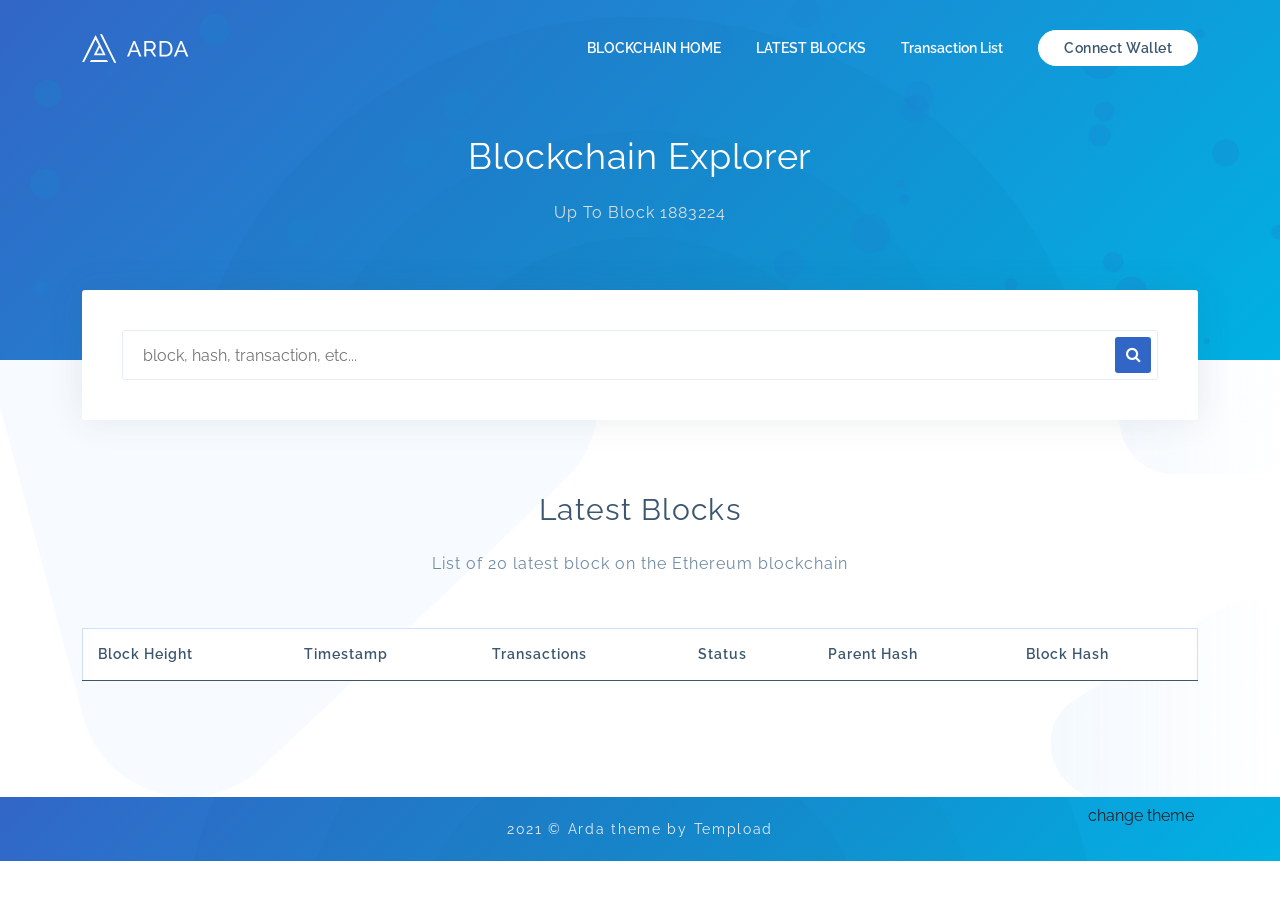
==== commit ebd7df45: "[CHORE]- fetched the list of transaction" ====
--- a/blue-block-explorer-latest-blocks.html
+++ b/blue-block-explorer-latest-blocks.html
@@ -20,6 +20,7 @@
 
 	<!-- Custom CSS -->
 	<link href="assets/css/blue44ca.css?v=1.4.0" rel="stylesheet" type="text/css">
+	<link rel="stylesheet" href="assets/css/darkmode.css" />
 
 	<!-- Global site tag (gtag.js) - Google Analytics -->
 	<script async src="https://www.googletagmanager.com/gtag/js?id=UA-118135390-1"></script>
@@ -72,7 +73,7 @@
 	<!-- ***** Header Area End ***** -->
 
 	<!-- ***** Wellcome Area Start ***** -->
-	<section class="block-explorer-wrapper bg-bottom-center" id="welcome-1">
+	<section class="block-explorer-wrapper bg-bottom-center " id="welcome-1">
 		<div class="block-explorer text">
 			<div class="container text-center">
 				<div class="row">
@@ -102,7 +103,7 @@
 	</section>
 	<!-- ***** Wellcome Area End ***** -->
 
-	<section class="block-explorer-section section bg-bottom">
+	<section class="block-explorer-section section bg-bottom styling">
 		<div class="container">
 			<div class="row">
 				<div class="col-lg-12">
@@ -112,7 +113,7 @@
 				</div>
 				<div class="offset-lg-3 col-lg-6">
 					<div class="center-text">
-						<p>Displaying the latest block.</p>
+						<p>List of 20 latest block on the Ethereum blockchain</p>
 					</div>					
 				</div>
 			</div>			
@@ -144,16 +145,21 @@
 	<!-- ***** Contact & Footer Start ***** -->
 	<footer id="contact">
 		<div class="footer-bottom slim">
-			<div class="container">
-				<div class="row">
-					<div class="col-lg-12">
-						<p class="copyright">2022 © Arda theme by Tempload</p>
-					</div>
-				</div>
+		  <div class="positioning" id="toggler">
+			<span class="icon"> <i class="fa-solid fa-moon"></i></span>
+			<span class="theme">change theme </span>
+		  </div>
+		  <div class="container">
+			<div class="row">
+			  <div class="col-lg-12">
+				<p class="copyright">2021 © Arda theme by Tempload</p>
+			  </div>
+			
 			</div>
+		  </div>
 		</div>
-	</footer>
-	<!-- ***** Contact & Footer End ***** -->
+	  </footer>
+	 <!-- ***** Contact & Footer End ***** -->
 
 
 	<!-- jQuery -->
@@ -169,6 +175,10 @@
 	<script src="assets/js/jquery.downCount.js"></script>
 	<script src="assets/js/parallax.min.js"></script>
 
+	<!-- Dark theme -->
+	<script src="/assets/js/darkmode.js"></script>
+
+
 	<!-- Global Init -->
 	<script src="assets/js/particle-blue.js"></script>
 	<script src="assets/js/custom.js"></script>
--- a/assets/css/blue44ca.css
+++ b/assets/css/blue44ca.css
@@ -179,7 +179,7 @@
     opacity: 0;
   }
 }
-/* 
+ /* 
 ---------------------------------------------
 global styles
 --------------------------------------------- 
--- a/assets/css/darkmode.css
+++ b/assets/css/darkmode.css
@@ -0,0 +1,34 @@
+.styling {
+  background-color: var(--primary-color);
+  color: var(--secondary-color);
+}
+:root {
+  --primary-color: white;
+  --secondary-color: black;
+}
+
+.dark-theme {
+  --primary-color: black;
+  --secondary-color: white;
+}
+.positioning {
+  cursor: pointer;
+  position: relative;
+  left: 50px;
+  top: 7px;
+}
+
+.Color-toggle {
+  filter: invert(1) hue-rotate(180deg);
+}
+
+#toggler {
+  position: absolute;
+  left: 85%;
+}
+
+@media (max-width: 800px) {
+  #toggler {
+    right: 2px;
+  }
+}
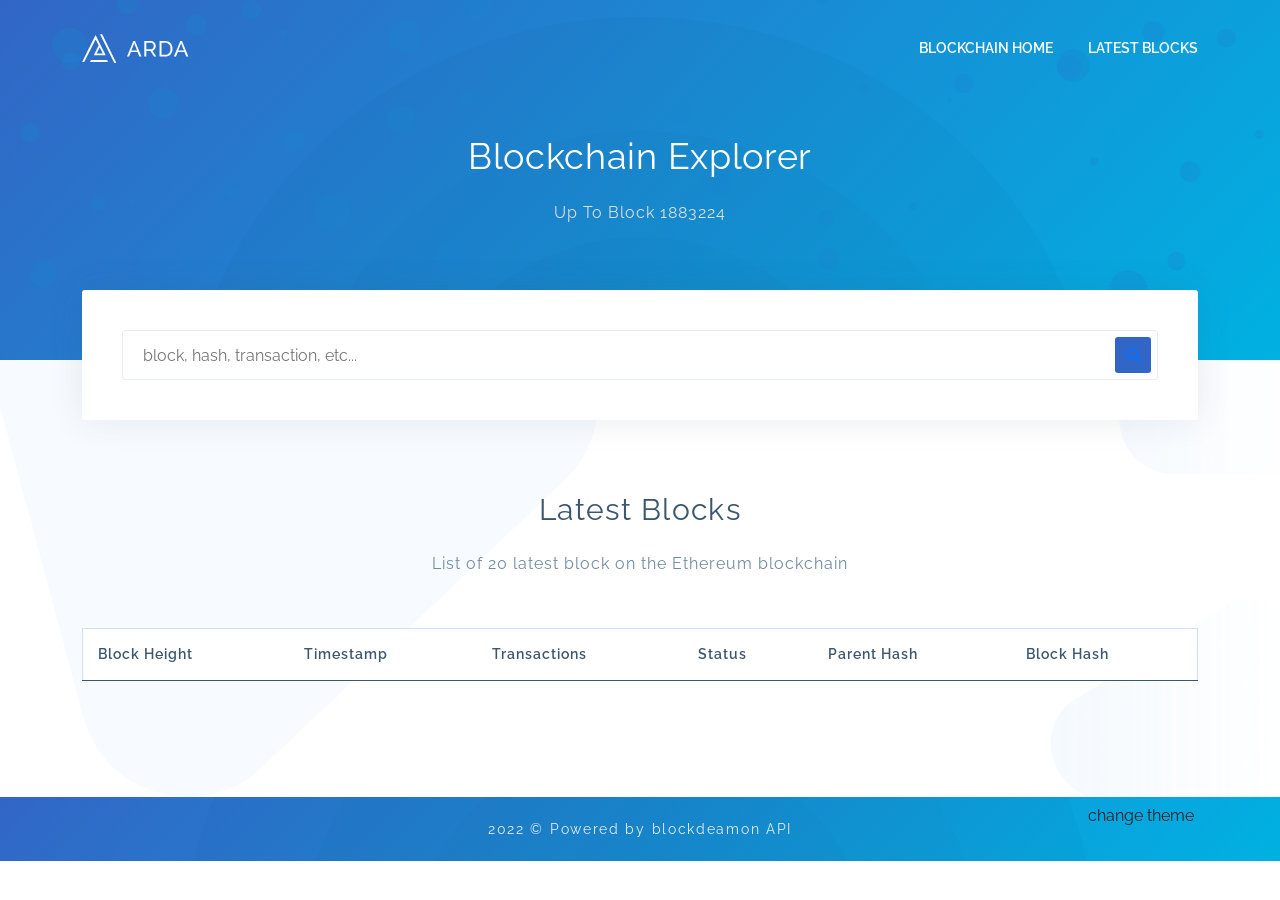
==== commit 1db6b876: "Implemented other features for the API" ====
--- a/blue-block-explorer-latest-blocks.html
+++ b/blue-block-explorer-latest-blocks.html
@@ -1,15 +1,13 @@
 <!DOCTYPE html>
 <html lang="en">
 
-<!-- Mirrored from demo.tempload.com/arda-1-3/blue-block-explorer-latest-blocks.html by HTTrack Website Copier/3.x [XR&CO'2014], Wed, 07 Sep 2022 20:31:08 GMT -->
+
 <head>
 	<meta charset="UTF-8">
 	<meta http-equiv="X-UA-Compatible" content="IE=edge">
 	<meta name="viewport" content="width=device-width, initial-scale=1">
-	<title>Arda - Bitcoin and Cryptocurrency ICO Template</title>
-	<meta name="description" content="Arda is a Bitcoin and Cryptocurrency ICO Template by tempload." />
-	<meta name="keywords" content="bitcoin, ethereum, monero, ico, token, free token, btc, eth" />
-	<meta name="author" content="tempload"/>
+	<title>Ethereum block explorer</title>
+	
 
 	<!-- Favicon -->
 	<link rel="icon" type="image/png" href="assets/images/favicon.png" />
@@ -58,8 +56,7 @@
 						<ul class="nav">
 							<li><a href="blue-block-explorer.html">BLOCKCHAIN HOME</a></li>
 							<li><a href="blue-block-explorer-latest-blocks.html">LATEST BLOCKS</a></li>
-							<li><a href="blue-block-explorer-rich-list.html">Transaction List</a></li>
-							<li><a href="#" class="btn-nav-box">Connect Wallet</a></li>
+						
 						</ul>
 						<a class='menu-trigger'>
 							<span>Menu</span>
@@ -92,8 +89,8 @@
 					<div class="col-lg-12">
 						<div class="input-wrapper">
 							<div class="input">
-								<input type="text" placeholder="block, hash, transaction, etc...">
-								<button><i class="fa fa-search"></i></button>
+								<input id="transactionHashSearch" type="text" placeholder="block, hash, transaction, etc...">
+								<button id="transactionHash_btn"><a href=""><i class="fa fa-search"></i></a></button>
 							</div>
 						</div>
 					</div>
@@ -152,7 +149,7 @@
 		  <div class="container">
 			<div class="row">
 			  <div class="col-lg-12">
-				<p class="copyright">2021 © Arda theme by Tempload</p>
+				<p class="copyright">2022 © Powered by blockdeamon API</p>
 			  </div>
 			
 			</div>
@@ -186,5 +183,5 @@
 		<script src="/assets/API/API1.js"></script>
 </body>
 
-<!-- Mirrored from demo.tempload.com/arda-1-3/blue-block-explorer-latest-blocks.html by HTTrack Website Copier/3.x [XR&CO'2014], Wed, 07 Sep 2022 20:31:08 GMT -->
+
 </html>
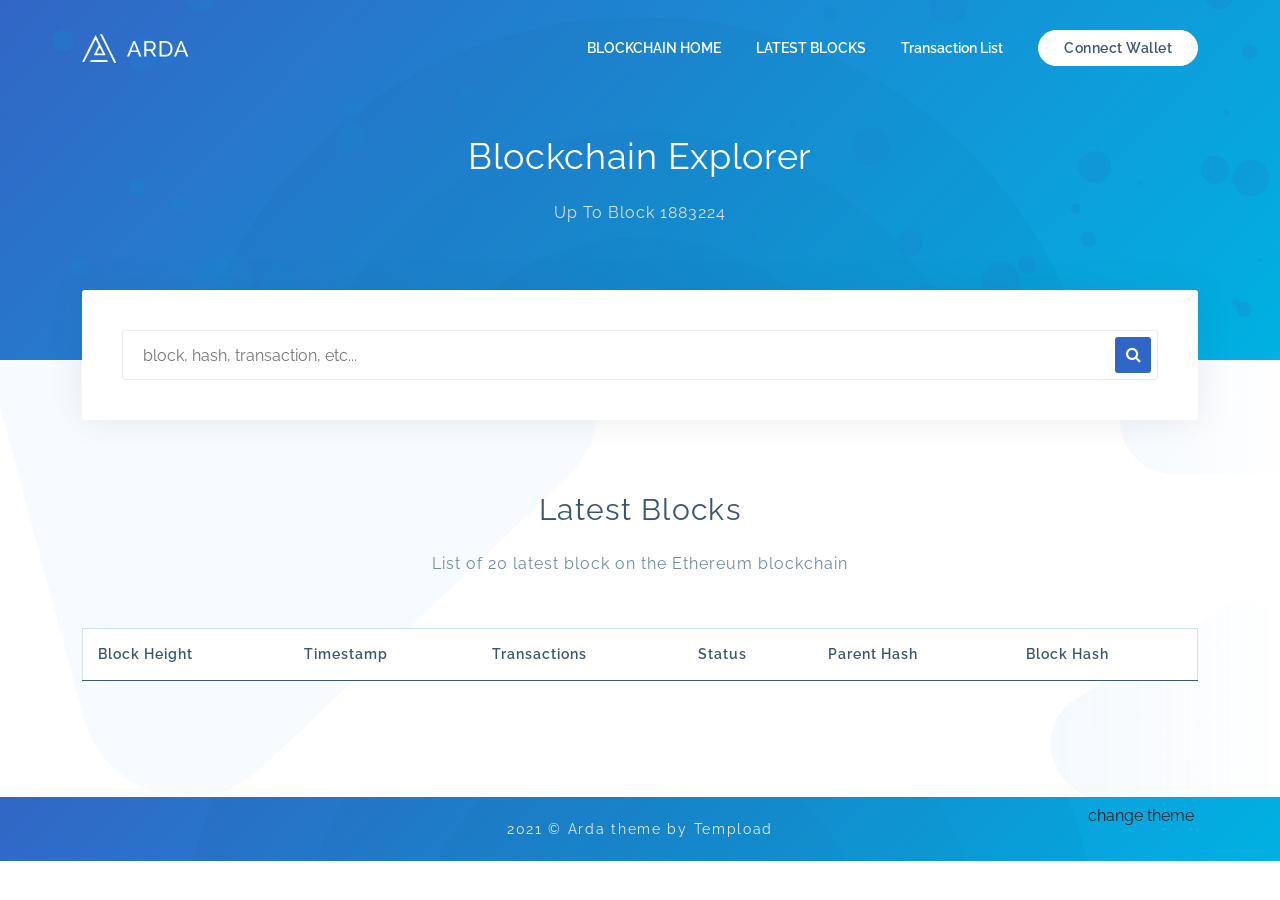
==== commit 4aba6b70: "Merge branch 'main' into transactionDetail" ====
--- a/blue-block-explorer-latest-blocks.html
+++ b/blue-block-explorer-latest-blocks.html
@@ -1,13 +1,15 @@
 <!DOCTYPE html>
 <html lang="en">
 
-
+<!-- Mirrored from demo.tempload.com/arda-1-3/blue-block-explorer-latest-blocks.html by HTTrack Website Copier/3.x [XR&CO'2014], Wed, 07 Sep 2022 20:31:08 GMT -->
 <head>
 	<meta charset="UTF-8">
 	<meta http-equiv="X-UA-Compatible" content="IE=edge">
 	<meta name="viewport" content="width=device-width, initial-scale=1">
-	<title>Ethereum block explorer</title>
-	
+	<title>Arda - Bitcoin and Cryptocurrency ICO Template</title>
+	<meta name="description" content="Arda is a Bitcoin and Cryptocurrency ICO Template by tempload." />
+	<meta name="keywords" content="bitcoin, ethereum, monero, ico, token, free token, btc, eth" />
+	<meta name="author" content="tempload"/>
 
 	<!-- Favicon -->
 	<link rel="icon" type="image/png" href="assets/images/favicon.png" />
@@ -56,7 +58,8 @@
 						<ul class="nav">
 							<li><a href="blue-block-explorer.html">BLOCKCHAIN HOME</a></li>
 							<li><a href="blue-block-explorer-latest-blocks.html">LATEST BLOCKS</a></li>
-						
+							<li><a href="blue-block-explorer-rich-list.html">Transaction List</a></li>
+							<li><a href="#" class="btn-nav-box">Connect Wallet</a></li>
 						</ul>
 						<a class='menu-trigger'>
 							<span>Menu</span>
@@ -89,8 +92,8 @@
 					<div class="col-lg-12">
 						<div class="input-wrapper">
 							<div class="input">
-								<input id="transactionHashSearch" type="text" placeholder="block, hash, transaction, etc...">
-								<button id="transactionHash_btn"><a href=""><i class="fa fa-search"></i></a></button>
+								<input type="text" placeholder="block, hash, transaction, etc...">
+								<button><i class="fa fa-search"></i></button>
 							</div>
 						</div>
 					</div>
@@ -110,7 +113,9 @@
 				</div>
 				<div class="offset-lg-3 col-lg-6">
 					<div class="center-text">
+
 						<p>List of 20 latest block on the Ethereum blockchain</p>
+
 					</div>					
 				</div>
 			</div>			
@@ -149,7 +154,7 @@
 		  <div class="container">
 			<div class="row">
 			  <div class="col-lg-12">
-				<p class="copyright">2022 © Powered by blockdeamon API</p>
+				<p class="copyright">2021 © Arda theme by Tempload</p>
 			  </div>
 			
 			</div>
@@ -183,5 +188,5 @@
 		<script src="/assets/API/API1.js"></script>
 </body>
 
-
+<!-- Mirrored from demo.tempload.com/arda-1-3/blue-block-explorer-latest-blocks.html by HTTrack Website Copier/3.x [XR&CO'2014], Wed, 07 Sep 2022 20:31:08 GMT -->
 </html>
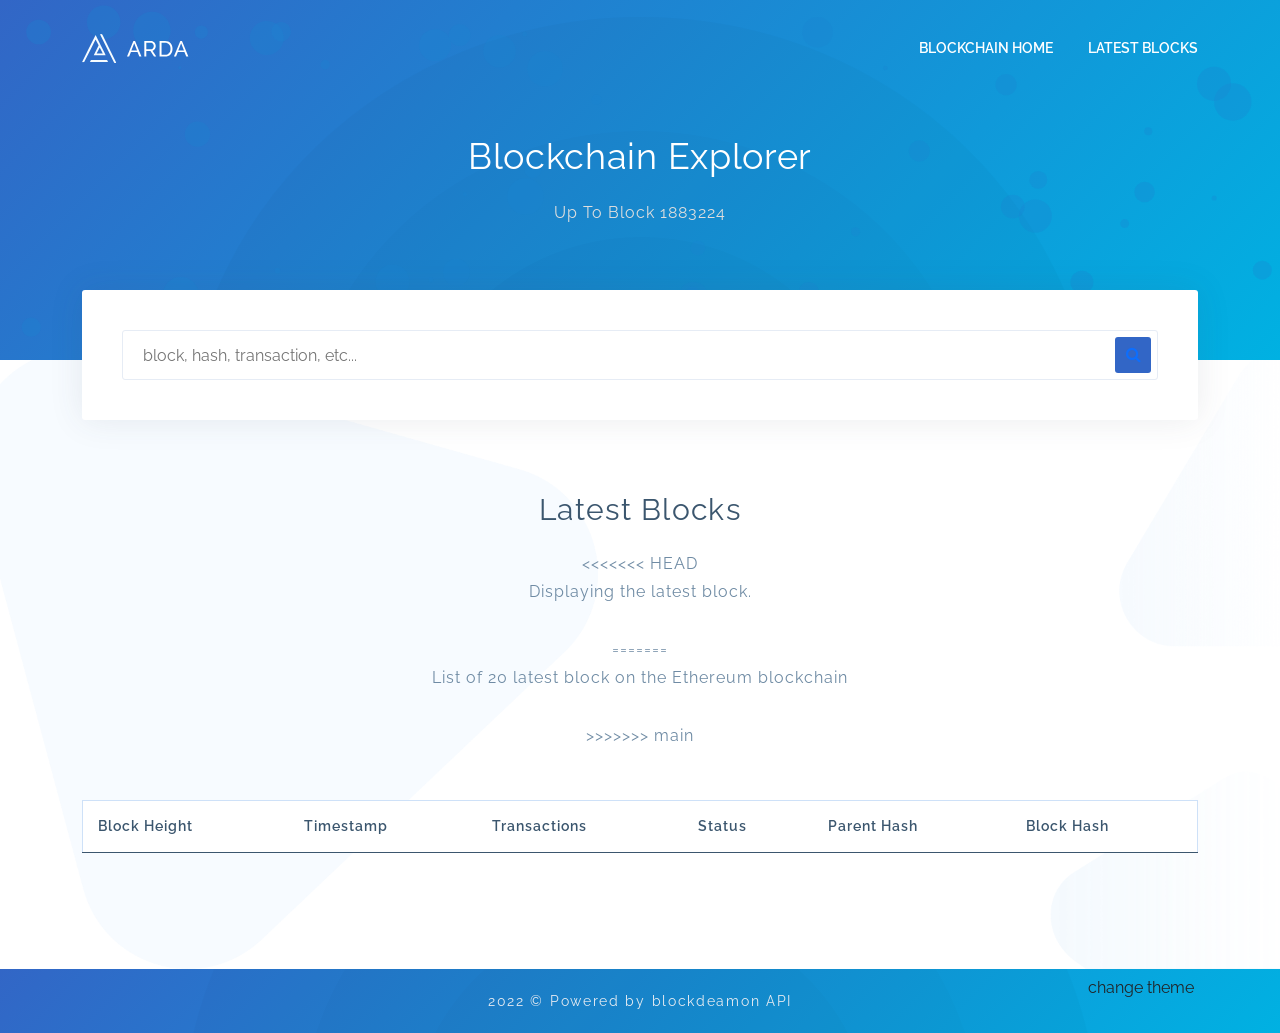
==== commit fb8f0a03: "API implemetation continued" ====
--- a/blue-block-explorer-latest-blocks.html
+++ b/blue-block-explorer-latest-blocks.html
@@ -1,15 +1,13 @@
 <!DOCTYPE html>
 <html lang="en">
 
-<!-- Mirrored from demo.tempload.com/arda-1-3/blue-block-explorer-latest-blocks.html by HTTrack Website Copier/3.x [XR&CO'2014], Wed, 07 Sep 2022 20:31:08 GMT -->
+
 <head>
 	<meta charset="UTF-8">
 	<meta http-equiv="X-UA-Compatible" content="IE=edge">
 	<meta name="viewport" content="width=device-width, initial-scale=1">
-	<title>Arda - Bitcoin and Cryptocurrency ICO Template</title>
-	<meta name="description" content="Arda is a Bitcoin and Cryptocurrency ICO Template by tempload." />
-	<meta name="keywords" content="bitcoin, ethereum, monero, ico, token, free token, btc, eth" />
-	<meta name="author" content="tempload"/>
+	<title>Ethereum block explorer</title>
+	
 
 	<!-- Favicon -->
 	<link rel="icon" type="image/png" href="assets/images/favicon.png" />
@@ -58,8 +56,7 @@
 						<ul class="nav">
 							<li><a href="blue-block-explorer.html">BLOCKCHAIN HOME</a></li>
 							<li><a href="blue-block-explorer-latest-blocks.html">LATEST BLOCKS</a></li>
-							<li><a href="blue-block-explorer-rich-list.html">Transaction List</a></li>
-							<li><a href="#" class="btn-nav-box">Connect Wallet</a></li>
+						
 						</ul>
 						<a class='menu-trigger'>
 							<span>Menu</span>
@@ -92,8 +89,8 @@
 					<div class="col-lg-12">
 						<div class="input-wrapper">
 							<div class="input">
-								<input type="text" placeholder="block, hash, transaction, etc...">
-								<button><i class="fa fa-search"></i></button>
+								<input id="transactionHashSearch" type="text" placeholder="block, hash, transaction, etc...">
+								<button id="transactionHash_btn"><a href=""><i class="fa fa-search"></i></a></button>
 							</div>
 						</div>
 					</div>
@@ -113,9 +110,11 @@
 				</div>
 				<div class="offset-lg-3 col-lg-6">
 					<div class="center-text">
-
+<<<<<<< HEAD
+						<p>Displaying the latest block.</p>
+=======
 						<p>List of 20 latest block on the Ethereum blockchain</p>
-
+>>>>>>> main
 					</div>					
 				</div>
 			</div>			
@@ -154,7 +153,7 @@
 		  <div class="container">
 			<div class="row">
 			  <div class="col-lg-12">
-				<p class="copyright">2021 © Arda theme by Tempload</p>
+				<p class="copyright">2022 © Powered by blockdeamon API</p>
 			  </div>
 			
 			</div>
@@ -188,5 +187,5 @@
 		<script src="/assets/API/API1.js"></script>
 </body>
 
-<!-- Mirrored from demo.tempload.com/arda-1-3/blue-block-explorer-latest-blocks.html by HTTrack Website Copier/3.x [XR&CO'2014], Wed, 07 Sep 2022 20:31:08 GMT -->
+
 </html>
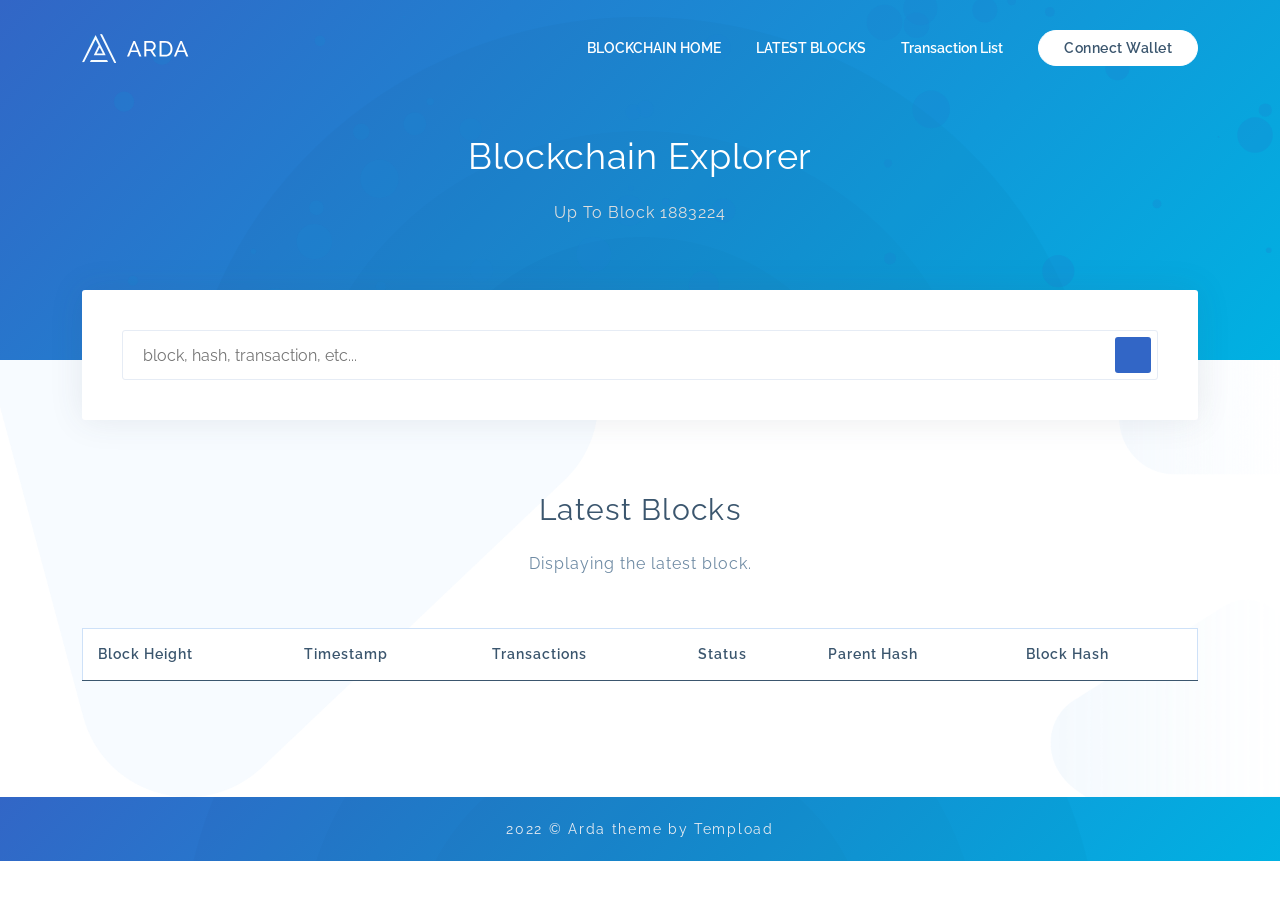
==== commit 6d936c00: "Revert "Transaction detail"" ====
--- a/blue-block-explorer-latest-blocks.html
+++ b/blue-block-explorer-latest-blocks.html
@@ -1,13 +1,15 @@
 <!DOCTYPE html>
 <html lang="en">
 
-
+<!-- Mirrored from demo.tempload.com/arda-1-3/blue-block-explorer-latest-blocks.html by HTTrack Website Copier/3.x [XR&CO'2014], Wed, 07 Sep 2022 20:31:08 GMT -->
 <head>
 	<meta charset="UTF-8">
 	<meta http-equiv="X-UA-Compatible" content="IE=edge">
 	<meta name="viewport" content="width=device-width, initial-scale=1">
-	<title>Ethereum block explorer</title>
-	
+	<title>Arda - Bitcoin and Cryptocurrency ICO Template</title>
+	<meta name="description" content="Arda is a Bitcoin and Cryptocurrency ICO Template by tempload." />
+	<meta name="keywords" content="bitcoin, ethereum, monero, ico, token, free token, btc, eth" />
+	<meta name="author" content="tempload"/>
 
 	<!-- Favicon -->
 	<link rel="icon" type="image/png" href="assets/images/favicon.png" />
@@ -18,7 +20,6 @@
 
 	<!-- Custom CSS -->
 	<link href="assets/css/blue44ca.css?v=1.4.0" rel="stylesheet" type="text/css">
-	<link rel="stylesheet" href="assets/css/darkmode.css" />
 
 	<!-- Global site tag (gtag.js) - Google Analytics -->
 	<script async src="https://www.googletagmanager.com/gtag/js?id=UA-118135390-1"></script>
@@ -56,7 +57,8 @@
 						<ul class="nav">
 							<li><a href="blue-block-explorer.html">BLOCKCHAIN HOME</a></li>
 							<li><a href="blue-block-explorer-latest-blocks.html">LATEST BLOCKS</a></li>
-						
+							<li><a href="blue-block-explorer-rich-list.html">Transaction List</a></li>
+							<li><a href="#" class="btn-nav-box">Connect Wallet</a></li>
 						</ul>
 						<a class='menu-trigger'>
 							<span>Menu</span>
@@ -70,7 +72,7 @@
 	<!-- ***** Header Area End ***** -->
 
 	<!-- ***** Wellcome Area Start ***** -->
-	<section class="block-explorer-wrapper bg-bottom-center " id="welcome-1">
+	<section class="block-explorer-wrapper bg-bottom-center" id="welcome-1">
 		<div class="block-explorer text">
 			<div class="container text-center">
 				<div class="row">
@@ -89,8 +91,8 @@
 					<div class="col-lg-12">
 						<div class="input-wrapper">
 							<div class="input">
-								<input id="transactionHashSearch" type="text" placeholder="block, hash, transaction, etc...">
-								<button id="transactionHash_btn"><a href=""><i class="fa fa-search"></i></a></button>
+								<input type="text" placeholder="block, hash, transaction, etc...">
+								<button><i class="fa fa-search"></i></button>
 							</div>
 						</div>
 					</div>
@@ -100,7 +102,7 @@
 	</section>
 	<!-- ***** Wellcome Area End ***** -->
 
-	<section class="block-explorer-section section bg-bottom styling">
+	<section class="block-explorer-section section bg-bottom">
 		<div class="container">
 			<div class="row">
 				<div class="col-lg-12">
@@ -110,11 +112,7 @@
 				</div>
 				<div class="offset-lg-3 col-lg-6">
 					<div class="center-text">
-<<<<<<< HEAD
 						<p>Displaying the latest block.</p>
-=======
-						<p>List of 20 latest block on the Ethereum blockchain</p>
->>>>>>> main
 					</div>					
 				</div>
 			</div>			
@@ -146,21 +144,16 @@
 	<!-- ***** Contact & Footer Start ***** -->
 	<footer id="contact">
 		<div class="footer-bottom slim">
-		  <div class="positioning" id="toggler">
-			<span class="icon"> <i class="fa-solid fa-moon"></i></span>
-			<span class="theme">change theme </span>
-		  </div>
-		  <div class="container">
-			<div class="row">
-			  <div class="col-lg-12">
-				<p class="copyright">2022 © Powered by blockdeamon API</p>
-			  </div>
-			
+			<div class="container">
+				<div class="row">
+					<div class="col-lg-12">
+						<p class="copyright">2022 © Arda theme by Tempload</p>
+					</div>
+				</div>
 			</div>
-		  </div>
 		</div>
-	  </footer>
-	 <!-- ***** Contact & Footer End ***** -->
+	</footer>
+	<!-- ***** Contact & Footer End ***** -->
 
 
 	<!-- jQuery -->
@@ -176,10 +169,6 @@
 	<script src="assets/js/jquery.downCount.js"></script>
 	<script src="assets/js/parallax.min.js"></script>
 
-	<!-- Dark theme -->
-	<script src="/assets/js/darkmode.js"></script>
-
-
 	<!-- Global Init -->
 	<script src="assets/js/particle-blue.js"></script>
 	<script src="assets/js/custom.js"></script>
@@ -187,5 +176,5 @@
 		<script src="/assets/API/API1.js"></script>
 </body>
 
-
+<!-- Mirrored from demo.tempload.com/arda-1-3/blue-block-explorer-latest-blocks.html by HTTrack Website Copier/3.x [XR&CO'2014], Wed, 07 Sep 2022 20:31:08 GMT -->
 </html>
--- a/assets/css/blue44ca.css
+++ b/assets/css/blue44ca.css
@@ -179,7 +179,7 @@
     opacity: 0;
   }
 }
- /* 
+/* 
 ---------------------------------------------
 global styles
 --------------------------------------------- 
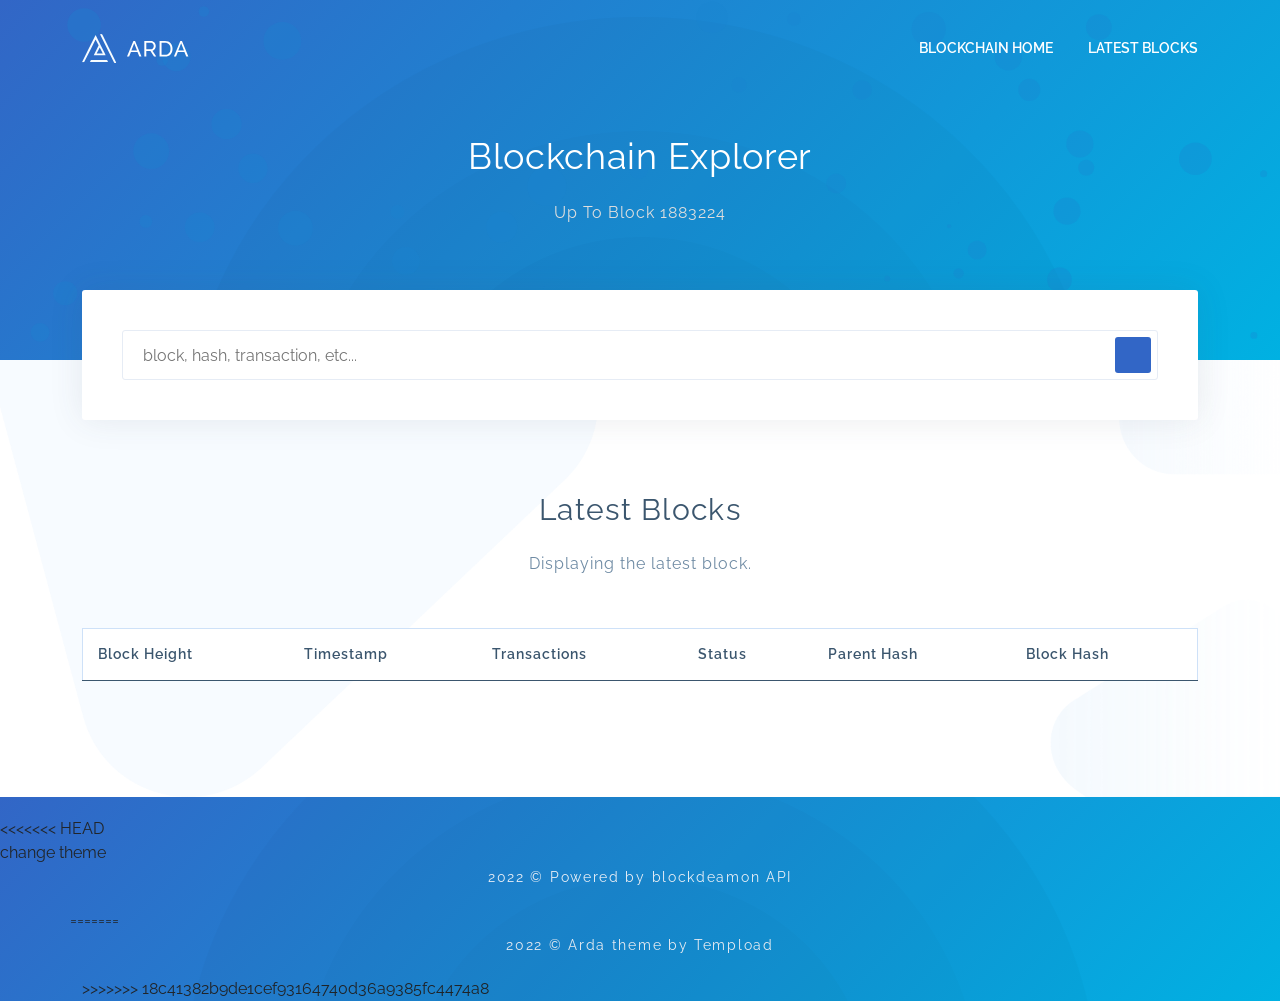
==== commit 30c0364a: "changes" ====
--- a/blue-block-explorer-latest-blocks.html
+++ b/blue-block-explorer-latest-blocks.html
@@ -1,15 +1,13 @@
 <!DOCTYPE html>
 <html lang="en">
 
-<!-- Mirrored from demo.tempload.com/arda-1-3/blue-block-explorer-latest-blocks.html by HTTrack Website Copier/3.x [XR&CO'2014], Wed, 07 Sep 2022 20:31:08 GMT -->
+
 <head>
 	<meta charset="UTF-8">
 	<meta http-equiv="X-UA-Compatible" content="IE=edge">
 	<meta name="viewport" content="width=device-width, initial-scale=1">
-	<title>Arda - Bitcoin and Cryptocurrency ICO Template</title>
-	<meta name="description" content="Arda is a Bitcoin and Cryptocurrency ICO Template by tempload." />
-	<meta name="keywords" content="bitcoin, ethereum, monero, ico, token, free token, btc, eth" />
-	<meta name="author" content="tempload"/>
+	<title>Ethereum block explorer</title>
+	
 
 	<!-- Favicon -->
 	<link rel="icon" type="image/png" href="assets/images/favicon.png" />
@@ -57,8 +55,7 @@
 						<ul class="nav">
 							<li><a href="blue-block-explorer.html">BLOCKCHAIN HOME</a></li>
 							<li><a href="blue-block-explorer-latest-blocks.html">LATEST BLOCKS</a></li>
-							<li><a href="blue-block-explorer-rich-list.html">Transaction List</a></li>
-							<li><a href="#" class="btn-nav-box">Connect Wallet</a></li>
+						
 						</ul>
 						<a class='menu-trigger'>
 							<span>Menu</span>
@@ -91,8 +88,8 @@
 					<div class="col-lg-12">
 						<div class="input-wrapper">
 							<div class="input">
-								<input type="text" placeholder="block, hash, transaction, etc...">
-								<button><i class="fa fa-search"></i></button>
+								<input id="transactionHashSearch" type="text" placeholder="block, hash, transaction, etc...">
+								<button id="transactionHash_btn"><a href=""><i class="fa fa-search"></i></a></button>
 							</div>
 						</div>
 					</div>
@@ -144,12 +141,25 @@
 	<!-- ***** Contact & Footer Start ***** -->
 	<footer id="contact">
 		<div class="footer-bottom slim">
+<<<<<<< HEAD
+		  <div class="positioning" id="toggler">
+			<span class="icon"> <i class="fa-solid fa-moon"></i></span>
+			<span class="theme">change theme </span>
+		  </div>
+		  <div class="container">
+			<div class="row">
+			  <div class="col-lg-12">
+				<p class="copyright">2022 © Powered by blockdeamon API</p>
+			  </div>
+			
+=======
 			<div class="container">
 				<div class="row">
 					<div class="col-lg-12">
 						<p class="copyright">2022 © Arda theme by Tempload</p>
 					</div>
 				</div>
+>>>>>>> 18c41382b9de1cef93164740d36a9385fc4474a8
 			</div>
 		</div>
 	</footer>
@@ -176,5 +186,5 @@
 		<script src="/assets/API/API1.js"></script>
 </body>
 
-<!-- Mirrored from demo.tempload.com/arda-1-3/blue-block-explorer-latest-blocks.html by HTTrack Website Copier/3.x [XR&CO'2014], Wed, 07 Sep 2022 20:31:08 GMT -->
+
 </html>
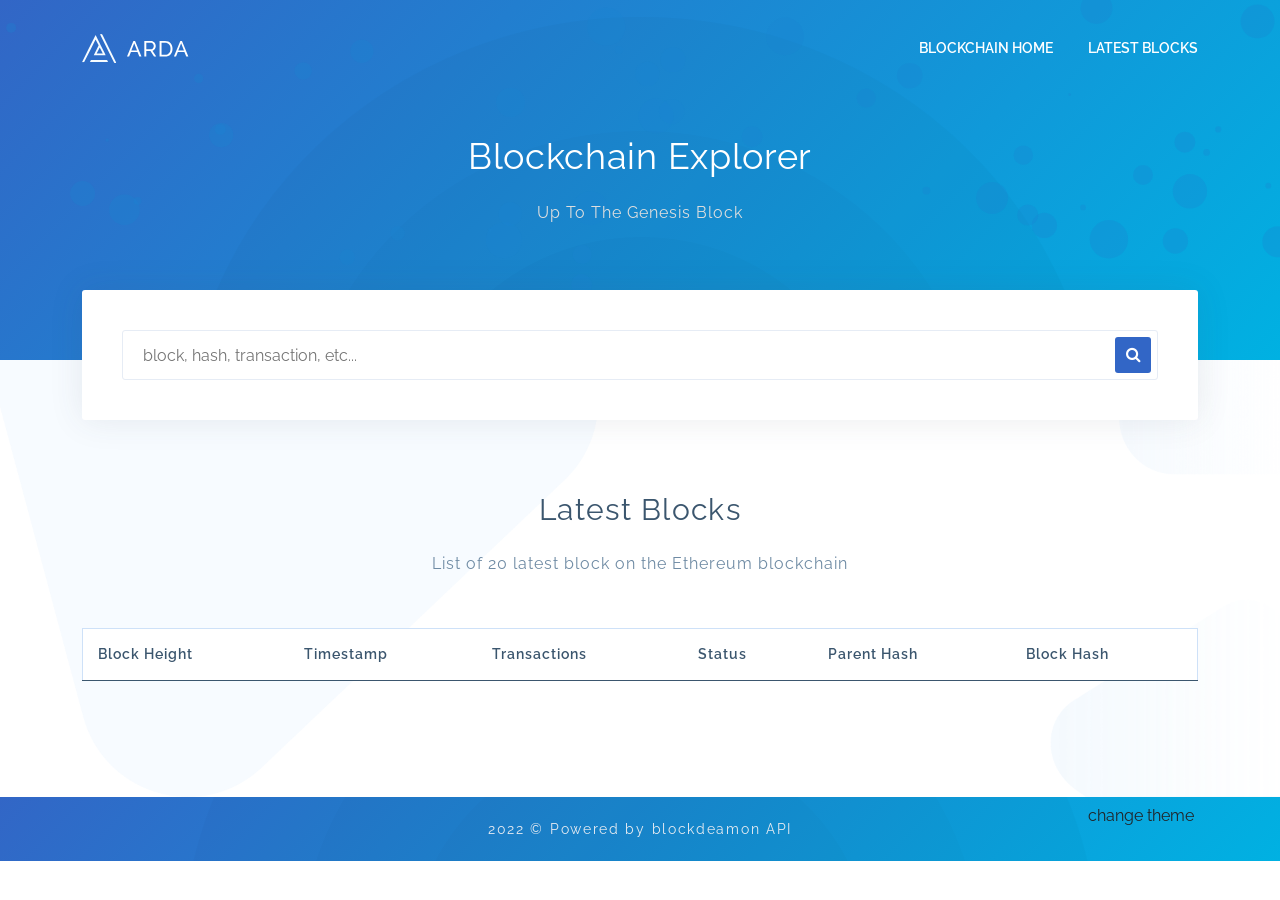
==== commit 8636ff54: "[CHORE] - Implemented the search bar and the Home page" ====
--- a/blue-block-explorer-latest-blocks.html
+++ b/blue-block-explorer-latest-blocks.html
@@ -18,6 +18,7 @@
 
 	<!-- Custom CSS -->
 	<link href="assets/css/blue44ca.css?v=1.4.0" rel="stylesheet" type="text/css">
+	<link rel="stylesheet" href="assets/css/darkmode.css" />
 
 	<!-- Global site tag (gtag.js) - Google Analytics -->
 	<script async src="https://www.googletagmanager.com/gtag/js?id=UA-118135390-1"></script>
@@ -53,7 +54,7 @@
 
 						<!-- ***** Menu Start ***** -->
 						<ul class="nav">
-							<li><a href="blue-block-explorer.html">BLOCKCHAIN HOME</a></li>
+							<li><a href="index.html">BLOCKCHAIN HOME</a></li>
 							<li><a href="blue-block-explorer-latest-blocks.html">LATEST BLOCKS</a></li>
 						
 						</ul>
@@ -69,7 +70,7 @@
 	<!-- ***** Header Area End ***** -->
 
 	<!-- ***** Wellcome Area Start ***** -->
-	<section class="block-explorer-wrapper bg-bottom-center" id="welcome-1">
+	<section class="block-explorer-wrapper bg-bottom-center " id="welcome-1">
 		<div class="block-explorer text">
 			<div class="container text-center">
 				<div class="row">
@@ -77,7 +78,7 @@
 						<h1>Blockchain Explorer</h1>
 					</div>
 					<div class="offset-lg-3 col-lg-6">
-						<p>Up To Block 1883224</p>
+						<p>Up To The Genesis Block</p>
 					</div>
 				</div>
 			</div>
@@ -89,7 +90,7 @@
 						<div class="input-wrapper">
 							<div class="input">
 								<input id="transactionHashSearch" type="text" placeholder="block, hash, transaction, etc...">
-								<button id="transactionHash_btn"><a href=""><i class="fa fa-search"></i></a></button>
+								<button id="transactionHash_btn"><i class="fa fa-search"></i></button>
 							</div>
 						</div>
 					</div>
@@ -99,7 +100,7 @@
 	</section>
 	<!-- ***** Wellcome Area End ***** -->
 
-	<section class="block-explorer-section section bg-bottom">
+	<section class="block-explorer-section section bg-bottom styling">
 		<div class="container">
 			<div class="row">
 				<div class="col-lg-12">
@@ -109,7 +110,7 @@
 				</div>
 				<div class="offset-lg-3 col-lg-6">
 					<div class="center-text">
-						<p>Displaying the latest block.</p>
+						<p>List of 20 latest block on the Ethereum blockchain</p>
 					</div>					
 				</div>
 			</div>			
@@ -141,7 +142,6 @@
 	<!-- ***** Contact & Footer Start ***** -->
 	<footer id="contact">
 		<div class="footer-bottom slim">
-<<<<<<< HEAD
 		  <div class="positioning" id="toggler">
 			<span class="icon"> <i class="fa-solid fa-moon"></i></span>
 			<span class="theme">change theme </span>
@@ -152,18 +152,11 @@
 				<p class="copyright">2022 © Powered by blockdeamon API</p>
 			  </div>
 			
-=======
-			<div class="container">
-				<div class="row">
-					<div class="col-lg-12">
-						<p class="copyright">2022 © Arda theme by Tempload</p>
-					</div>
-				</div>
->>>>>>> 18c41382b9de1cef93164740d36a9385fc4474a8
 			</div>
+		  </div>
 		</div>
-	</footer>
-	<!-- ***** Contact & Footer End ***** -->
+	  </footer>
+	 <!-- ***** Contact & Footer End ***** -->
 
 
 	<!-- jQuery -->
@@ -179,6 +172,10 @@
 	<script src="assets/js/jquery.downCount.js"></script>
 	<script src="assets/js/parallax.min.js"></script>
 
+	<!-- Dark theme -->
+	<script src="/assets/js/darkmode.js"></script>
+
+
 	<!-- Global Init -->
 	<script src="assets/js/particle-blue.js"></script>
 	<script src="assets/js/custom.js"></script>
--- a/assets/css/blue44ca.css
+++ b/assets/css/blue44ca.css
@@ -179,7 +179,7 @@
     opacity: 0;
   }
 }
-/* 
+ /* 
 ---------------------------------------------
 global styles
 --------------------------------------------- 
--- a/assets/css/darkmode.css
+++ b/assets/css/darkmode.css
@@ -0,0 +1,34 @@
+.styling {
+  background-color: var(--primary-color);
+  color: var(--secondary-color);
+}
+:root {
+  --primary-color: white;
+  --secondary-color: black;
+}
+
+.dark-theme {
+  --primary-color: black;
+  --secondary-color: white;
+}
+.positioning {
+  cursor: pointer;
+  position: relative;
+  left: 50px;
+  top: 7px;
+}
+
+.Color-toggle {
+  filter: invert(1) hue-rotate(180deg);
+}
+
+#toggler {
+  position: absolute;
+  left: 85%;
+}
+
+@media (max-width: 800px) {
+  #toggler {
+    right: 2px;
+  }
+}
